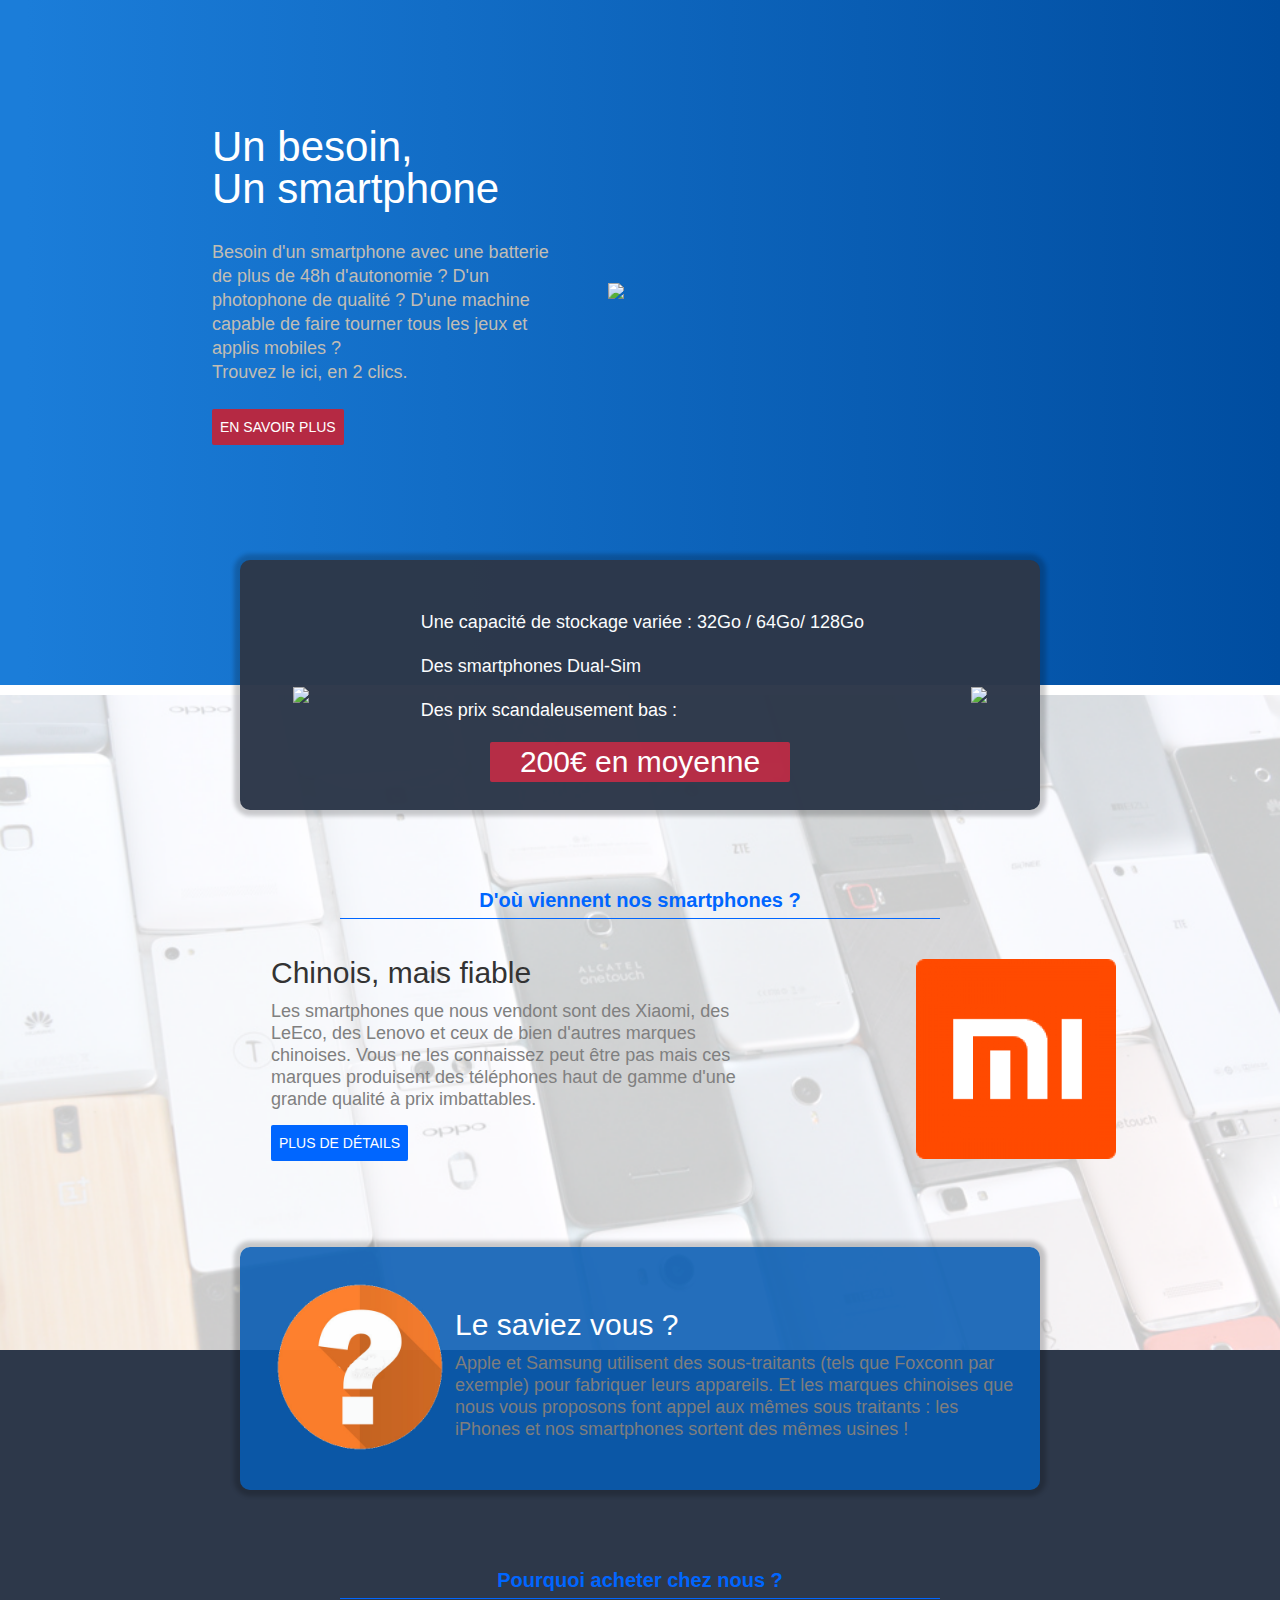
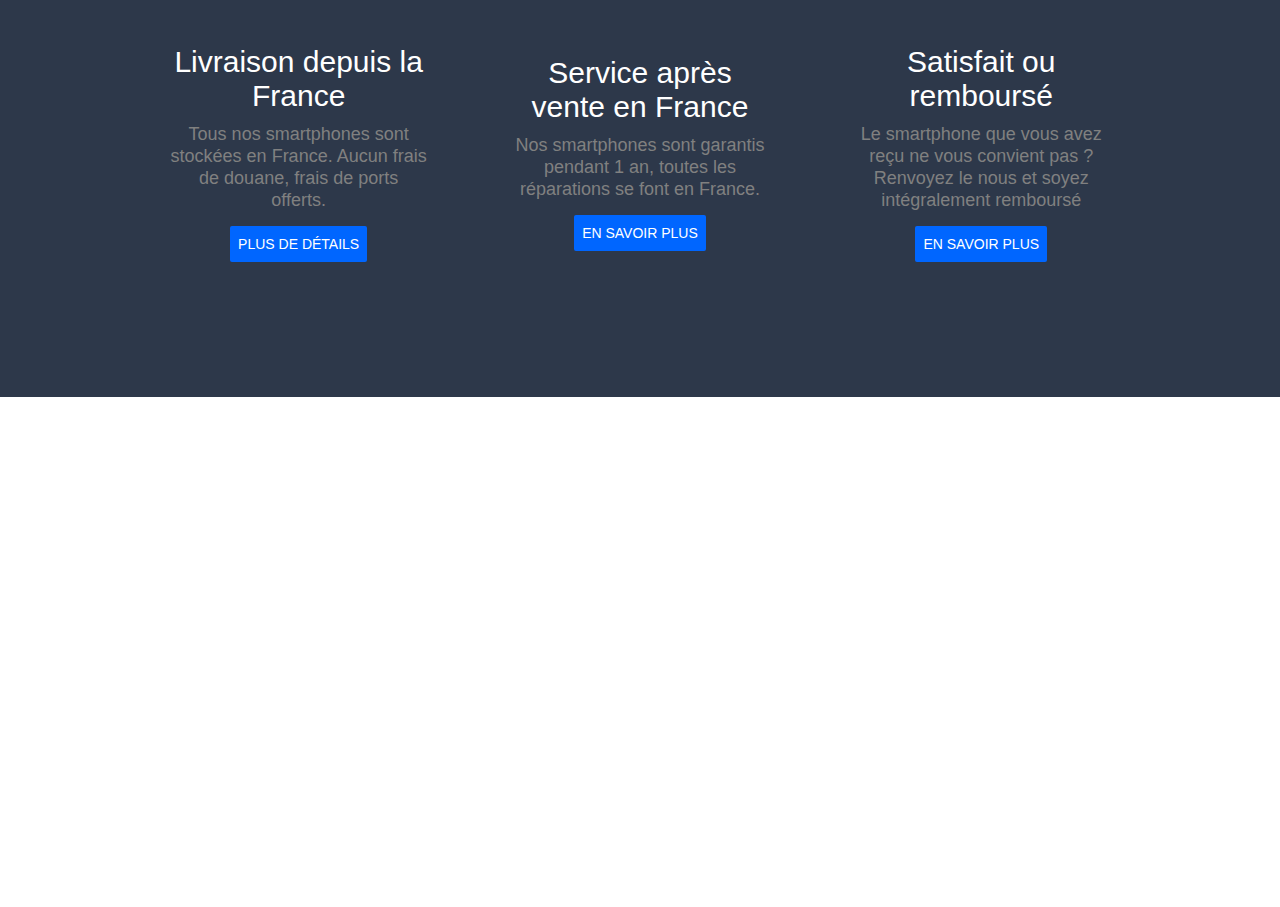
==== index.html @ fd8fb679 "Structure finale (version 4) - no Javascript" ====
<!DOCTYPE html>
    <html>
        <head>
            <meta charset="utf-8" />
            <meta http-equiv="Content-Type" content="text/html; charset=utf-8" />
            <meta name="viewport" content="width=device-width" />
            <link rel="stylesheet" href="https://maxcdn.bootstrapcdn.com/bootstrap/3.3.7/css/bootstrap.min.css">
            <link rel="stylesheet" href="style.css" />
            <script src="https://ajax.googleapis.com/ajax/libs/jquery/3.1.1/jquery.min.js"></script>
            <script src="https://maxcdn.bootstrapcdn.com/bootstrap/3.3.7/js/bootstrap.min.js"></script>
            <title> Test design </title>
        </head>
        <body>
            <!--
            <header>
                <nav class="navbar navbar-inverse top_menu">
                      <div class="container-fluid">
                        <div class="navbar-header">
                          <button type="button" class="navbar-toggle" data-toggle="collapse" data-target="#myNavbar">
                            <span class="icon-bar"></span>
                            <span class="icon-bar"></span>
                            <span class="icon-bar"></span>
                          </button>
                          <a class="navbar-brand" href="#">WebSiteName</a>
                        </div>
                        <div class="collapse navbar-collapse" id="myNavbar">
                          <ul class="nav navbar-nav">
                            <li class="active"><a href="#">Home</a></li>
                            <li><a href="#">Page 1</a></li>
                            <li><a href="#">Page 2</a></li>
                            <li><a href="#">Page 3</a></li>
                          </ul>
                          <ul class="nav navbar-nav navbar-right">
                            <li><a href="#"><span class="glyphicon glyphicon-user"></span> Sign Up</a></li>
                            <li><a href="#"><span class="glyphicon glyphicon-log-in"></span> Login</a></li>
                          </ul>
                        </div>
                      </div>
                </nav>
            </header>
            -->
            <section class="main_section top_section light_blue">
                <div class="wrapper top_wrapper">
                    <div class="inline_block text_block top_block">
                        <p class="big_title">
                            Un besoin,<br>
                            Un smartphone
                        </p>
                        <p class="description secundary_text">
                            Besoin d'un smartphone avec une batterie de plus de 48h d'autonomie ? D'un photophone de qualité ?
                            D'une machine capable de faire tourner tous les jeux et applis mobiles ? <br>
                            Trouvez le ici, en 2 clics.
                        </p>
                        <a class="button main_button" href="#stats"> En savoir plus </a>
                    </div>
                    <div class="inline_block top_block hexa_block">
                        <img src="hexa_flat.png" class="logo_banner" />
                    </div>
                </div>
            </section>
            <!--
            <section class="main_section">
                <div class="wrapper">
                    <div class="inline_block link_pic">
                        <img class="phone_pic" src="pictures/bluePhone.png" alt="Smartphone" />
                    </div>
                    <div class="inline_block centered_block">
                        <p class="big_title">
                            Un besoin,<br>
                            Un smartphone
                        </p>
                        <p class="description secundary_text">
                            Besoin d'un smartphone avec une batterie de plus de 48h d'autonomie ? D'un photophone de qualité ?
                            D'une machine capable de faire tourner tous les jeux et applis mobiles ? <br>
                            Trouvez le ici, en 2 clics.
                        </p>
                        <a class="button main_button" href="#stats"> En savoir plus </a>
                    </div>
                </div>
            </section>
            -->
            <section id="stats" class="main_section link_section dark_grey">
                <!--
                <div class="title_block">
                    <p class="section_title turquoise_title"> Notre gamme de smartphone en chiffres </p>
                </div> -->
                <div class="wrapper stats_wrapper">
                        <div class="inline_block">
                            <img class="stats_img" src="pictures/flat_phone.png" />

                        </div>
                        <div class="inline_block stats_content">
                            <p class="minor_stat"> Une capacité de stockage variée : 32Go / 64Go/ 128Go </p>
                            <p class="minor_stat"> Des smartphones Dual-Sim </p>
                            <p class="minor_stat"> Des prix scandaleusement bas : </p>
                            <span class="button main_button price"> 200€ en moyenne </span>
                        </div>
                        <div class="inline_block">
                            <img class="stats_img" src="test5.png" />
                        </div>
                </div>
            </section>
            <section id="speech" class="main_section smartphone_section .container">
                <div class="title_block">
                    <p class="section_title blue_title"> D'où viennent nos smartphones ? </p>
                </div>
                <div class="wrapper row">
                    <div id="pros1" class="col-lg-6  inline_block">
                        <span class="promote_title"> Chinois, mais fiable </span>
                        <p class="promote"> Les smartphones que nous vendont sont des Xiaomi, des LeEco, des Lenovo et ceux de bien d'autres marques chinoises.
                        Vous ne les connaissez peut être pas mais ces marques produisent des téléphones haut de gamme d'une grande qualité à prix imbattables. </p>
                        <a class="button main_button blue_button" href="#hexacore"> Plus de détails </a>
                    </div>
                    <div id="pros2" class="col-lg-3 top_block">
                        <img class="desc_img" src="pictures/logo_xiaomi.png" alt="Logo Xiaomi" />
                    </div>
                 </div>
            </section>
            <section class="main_section link_section fact_section">
                <div class="wrapper row highlight_fact">
                    <div id="pros2" class="col-lg-3 top_block ">
                        <img class="desc_img" src="pictures/fun_fact.png" alt="Logo Xiaomi" />
                    </div>
                    <div id="pros1" class="col-lg-9  inline_block">
                        <span class="promote_title"> Le saviez vous ? </span>
                        <p class="promote"> Apple et Samsung utilisent des sous-traitants (tels que Foxconn par exemple)
                        pour fabriquer leurs appareils. Et les marques chinoises que nous vous proposons font appel aux
                        mêmes sous traitants : les iPhones et nos smartphones sortent des mêmes usines ! </p>
                    </div>

                 </div>
            </section>
            <section id="speech" class="main_section dark_grey french_section">
                <div class="title_block">
                    <p class="section_title blue_title"> Pourquoi acheter chez nous ? </p>
                </div>
                <div class="wrapper promote_wrapper ">
                    <div id="pros1" class="inline_block centered_block promote_block">
                        <i class="main_icon">
                        </i>
                        <span class="promote_title"> Livraison depuis la France </span>
                        <p class="promote"> Tous nos smartphones sont stockées en France. Aucun frais de douane,
                             frais de ports offerts.</p>
                        <a class="button main_button blue_button" href="#hexacore"> Plus de détails </a>
                    </div>

                    <div id="pros2" class="inline_block centered_block promote_block">
                        <i class="main_icon">
                        </i>
                        <span class="promote_title"> Service après vente en France </span>
                        <p class="promote"> Nos smartphones sont garantis pendant 1 an, toutes les réparations se font en France.</p>
                        <a class="button main_button blue_button" href="#hexacore"> En savoir plus </a>
                    </div>
                    <div id="pros3" class="inline_block centered_block promote_block">
                        <i class="main_icon">
                        </i>
                        <span class="promote_title"> Satisfait ou remboursé </span>
                        <p class="promote"> Le smartphone que vous avez reçu ne vous convient pas ?
                            Renvoyez le nous et soyez intégralement remboursé
                        </p>
                        <a class="button main_button blue_button" href="#hexacore"> En savoir plus </a>
                    </div>

                </div>
        </body>
    </html>
---- style.css ----
/**
* Eric Meyer's Reset CSS v2.0 (http://meyerweb.com/eric/tools/css/reset/)
* http://cssreset.com
*/
html, body, div, span, applet, object, iframe,
h1, h2, h3, h4, h5, h6, p, blockquote, pre,
a, abbr, acronym, address, big, cite, code,
del, dfn, em, img, ins, kbd, q, s, samp,
small, strike, strong, sub, sup, tt, var,
b, u, i, center,
dl, dt, dd, ol, ul, li,
fieldset, form, label, legend,
table, caption, tbody, tfoot, thead, tr, th, td,
article, aside, canvas, details, embed,
figure, figcaption, footer, header, hgroup,
menu, nav, output, ruby, section, summary,
time, mark, audio, video {
    margin: 0;
    padding: 0;
    border: 0;
    font-size: 100%;
    font: inherit;
    vertical-align: baseline;
}
/* HTML5 display-role reset for older browsers */
article, aside, details, figcaption, figure,
footer, header, hgroup, menu, nav, section {
    display: block;
}
body {
    line-height: 1;
}
ol, ul {
    list-style: none;
}
blockquote, q {
    quotes: none;
}
blockquote:before, blockquote:after,
q:before, q:after {
    content: '';
    content: none;
}
table {
    border-collapse: collapse;
    border-spacing: 0;
}

/* End of reset */

html, body {
    width: 100%;
    font-family: Roboto, Arial, sans-serif;
    font-family: Whitney SSm A,Whitney SSm B,Helvetica,Arial;
}
header {
    background: black;
}
.main_section {
    max-width: 100vw;
}
.top_section {
    padding-bottom: 100px;
}
.wrapper {

    margin: 0px auto;
    padding: 20px 0px;
    display: flex;
}
.top_wrapper {
    height : 65vh;
    min-height: 550px;
}
.stats_wrapper {
    padding: 50px 0px;
}
.promote_wrapper {

}
.shadow_wrapper {
    background-color: rgba(0,0,0,0.4);
}
.smartphone_section {
    position: relative;
    top: -240px;
    padding-top: 175px;
    background-image: url("pictures/smartphone_background.png");
    background-repeat: no-repeat;
    background-size: 100% auto;
    padding-bottom: 150px;

}

.wide_wrap {
    max-width: 80vw;
}
.inline_block {
    display: inline-block;
    margin: auto;
}
.centered_block {
    text-align: center;
}
.promote_block {
    max-width: 30%;
    padding: 0px 25px;
}
.text_block {
    max-width: 450px;
}
.top_block {
    padding: 20px;
}
.title_block {
    text-align: center;
    font-weight: bold;
    font-size: 20px;
}
.section_title {
    display: block;
    margin: auto;
    max-width: 600px;
    padding: 20px;
    padding-bottom: 8px;
    border-bottom: 1px solid;
}

.blue_title {
    color: #0066ff;
}
.turquoise_title {
    color: #60af9a;
}

.secundary_text {
    color: #c1bdb4;
}

.light_blue {
    color: white;
    /* Permalink - use to edit and share this gradient: http://colorzilla.com/gradient-editor/#1b7dd9+2,004da0+100,1058aa+100,1058aa+100,1058aa+100,1058aa+100,1058aa+100 */
    background: #1b7dd9; /* Old browsers */
    background: -moz-linear-gradient(left,  #1b7dd9 2%, #004da0 100%, #1058aa 100%, #1058aa 100%, #1058aa 100%, #1058aa 100%, #1058aa 100%); /* FF3.6-15 */
    background: -webkit-linear-gradient(left,  #1b7dd9 2%,#004da0 100%,#1058aa 100%,#1058aa 100%,#1058aa 100%,#1058aa 100%,#1058aa 100%); /* Chrome10-25,Safari5.1-6 */
    background: linear-gradient(to right,  #1b7dd9 2%,#004da0 100%,#1058aa 100%,#1058aa 100%,#1058aa 100%,#1058aa 100%,#1058aa 100%); /* W3C, IE10+, FF16+, Chrome26+, Opera12+, Safari7+ */
    filter: progid:DXImageTransform.Microsoft.gradient( startColorstr='#1b7dd9', endColorstr='#1058aa',GradientType=1 ); /* IE6-9 */

}

.dark_blue {
    color: white;
    background: #1e3c72; /* fallback for old browsers */
    background: -webkit-linear-gradient(to left, #1e3c72 , #2a5298); /* Chrome 10-25, Safari 5.1-6 */
    background: linear-gradient(to left, #1e3c72 , #2a5298); /* W3C, IE 10+/ Edge, Firefox 16+, Chrome 26+, Opera 12+, Safari 7+ */
}
.dark_grey {
    color: white;
    background-color: #2d384a;
}
.dark {
    color: white;
    background-color: #0d2233;
}
.dark_orange {
    color: white;
    background: #df8253; /* Old browsers */
    background: -moz-linear-gradient(left,  #df8253 2%, #c54b05 100%, #cd601d 100%, #cd601d 100%, #cd601d 100%, #cd601d 100%, #cd601d 100%); /* FF3.6-15 */
    background: -webkit-linear-gradient(left,  #df8253 2%,#c54b05 100%,#cd601d 100%,#cd601d 100%,#cd601d 100%,#cd601d 100%,#cd601d 100%); /* Chrome10-25,Safari5.1-6 */
    background: linear-gradient(to right,  #df8253 2%,#c54b05 100%,#cd601d 100%,#cd601d 100%,#cd601d 100%,#cd601d 100%,#cd601d 100%); /* W3C, IE10+, FF16+, Chrome26+, Opera12+, Safari7+ */
    filter: progid:DXImageTransform.Microsoft.gradient( startColorstr='#df8253', endColorstr='#cd601d',GradientType=1 ); /* IE6-9 */
}
.dark_red {
    color: white;
    background: #a7213a; /* Old browsers */
    background: -moz-linear-gradient(left,  #a7213a 0%, #820220 44%, #640017 100%); /* FF3.6-15 */
    background: -webkit-linear-gradient(left,  #a7213a 0%,#820220 44%,#640017 100%); /* Chrome10-25,Safari5.1-6 */
    background: linear-gradient(to right,  #a7213a 0%,#820220 44%,#640017 100%); /* W3C, IE10+, FF16+, Chrome26+, Opera12+, Safari7+ */
    filter: progid:DXImageTransform.Microsoft.gradient( startColorstr='#a7213a', endColorstr='#640017',GradientType=1 ); /* IE6-9 */
}

.turquoise {
    color: white;
        /* Permalink - use to edit and share this gradient: http://colorzilla.com/gradient-editor/#90e4b9+0,38c8b0+22,006289+100 */
    background: #90e4b9; /* Old browsers */
    background: -moz-linear-gradient(left,  #90e4b9 0%, #38c8b0 22%, #006289 100%); /* FF3.6-15 */
    background: -webkit-linear-gradient(left,  #90e4b9 0%,#38c8b0 22%,#006289 100%); /* Chrome10-25,Safari5.1-6 */
    background: linear-gradient(to right,  #90e4b9 0%,#38c8b0 22%,#006289 100%); /* W3C, IE10+, FF16+, Chrome26+, Opera12+, Safari7+ */
    filter: progid:DXImageTransform.Microsoft.gradient( startColorstr='#90e4b9', endColorstr='#006289',GradientType=1 ); /* IE6-9 */

}
.frost_blue {
    color: white;
    background: #000428; /* fallback for old browsers */
    background: -webkit-linear-gradient(to left, #000428 , #004e92); /* Chrome 10-25, Safari 5.1-6 */
    background: linear-gradient(to left, #000428 , #004e92); /* W3C, IE 10+/ Edge, Firefox 16+, Chrome 26+, Opera 12+, Safari 7+ */

}
.blue_turquoise {
color:white;
background: #0076a4; /* Old browsers */
background: -moz-linear-gradient(left,  #0076a4 0%, #003856 100%); /* FF3.6-15 */
background: -webkit-linear-gradient(left,  #0076a4 0%,#003856 100%); /* Chrome10-25,Safari5.1-6 */
background: linear-gradient(to right,  #0076a4 0%,#003856 100%); /* W3C, IE10+, FF16+, Chrome26+, Opera12+, Safari7+ */
filter: progid:DXImageTransform.Microsoft.gradient( startColorstr='#0076a4', endColorstr='#003856',GradientType=1 ); /* IE6-9 */

}

.big_title {
    font-size: 42px;
    padding-bottom: 10px;
}

.description {
    padding-top: 20px;
    padding-bottom: 10px;
    font-size: 18px;
    line-height: 24px;
}

.promote_title {
    display: block;

    margin-top: 10px;
    margin-bottom: 10px;
    font-size: 30px;
    line-height: 34px;
}
.promote {
    display: block;
    color: grey;
    font-size: 18px;
    line-height: 22px;
}

.stats_content {
    vertical-align: top;

    font-size: 18px;
    line-height: 24px;
}
.stats_img {
    max-height: 175px;
    max-width: 25vw;

}
.desc_img {
    max-width: 200px;
}
.minor_stat {
    padding: 0px 0px 20px 0px;
}
.minor_stat::before {
    content: url("puce_hexagon.png");
}

.logo_banner {
    max-width: 100%;
    max-height: 400px;
    position: relative;
}

.main_icon::before, .icon_custom::before {
    content: url("pictures/ico_hexa.png");
}

.button {
    border: 0px none;
    border-radius: 2px;
    box-shadow: none;
    cursor: pointer;
    display: inline-block;
    outline: 0px none;
    overflow: hidden;
    text-align: center;
    text-decoration: none;
    text-overflow: ellipsis;
    vertical-align: middle;
    white-space: nowrap;
}

.main_button {
    margin-top: 15px;
    margin-bottom: 15px;
    min-width: 36px;
    text-transform: uppercase;
    transition: background-color 0.2s ease 0s, box-shadow 0.2s ease 0s;
    font: 500 14px/20px Roboto,sans-serif;
    padding: 8px;
    color: white;
    background-color: #b52943;
}

.stats_button {
    display: block;
    margin: 10px auto;
    min-width: 36px;
    transition: background-color 0.2s ease 0s, box-shadow 0.2s ease 0s;
    font: 500 14px/20px Roboto,sans-serif;
    padding: 8px;
    color:#d25455;
}

.blue_button {
    background-color: #0066ff;
}

.white_button {
    color: #295197;
    background-color: #fff;
}

.price {
    display: block;
    max-width: 300px;
    font-size: 30px;
    margin-left: 10px;
    margin-top: 0px;
    padding: 10px;
    text-transform: none;
    margin: auto;
}
.top_menu {
    margin:0px ;
}
.link_pic {
    margin-left: -150px;
    margin-top: -150px;
}
.phone_pic {
    max-height: 450px;
}
.highlight_fact {
    padding: 0px;
    margin-top: 25px;
    color: white;
    border: 0px none;
    border-radius: 10px;
    background-color: rgba(8, 92, 178, 0.9);
}
.link_section {
    position: relative;
    max-width: 800px !important;
    max-height: 250px;
    margin: auto;
    border-radius: 10px;
    opacity: 0.98;
    box-shadow: 0px 0px 4px 6px rgba(0,0,0,0.2);
    z-index: 9001;
}
.french_section {
    position: relative;
    top: -510px;
    padding-top: 200px;
    padding-bottom: 100px;
}
.fact_section {
    top: -370px;
}
#stats {
    top: -125px;

}

@media all and (max-device-width: 480px) {

    .wrapper {
        flex-direction: column-reverse;
        height:auto;
    }
    .stats_wrapper {
        flex-direction: column;
    }
    .top_wrapper {
        padding: 40px 20px;
        text-align: center;
    }
    .promote_block {
        max-width: 50vw;
        padding: 20px 0px 20px 0px;
    }
    .title_block {
        padding-bottom: 20px;
    }
    .section_title {
        max-width: 70vw;
    }
    .light_blue {
        background: #1b7dd9; /* Old browsers */
        background: -moz-linear-gradient(bottom,  #1b7dd9 2%, #004da0 100%, #1058aa 100%, #1058aa 100%, #1058aa 100%, #1058aa 100%, #1058aa 100%); /* FF3.6-15 */
        background: -webkit-linear-gradient(bottom,  #1b7dd9 2%,#004da0 100%,#1058aa 100%,#1058aa 100%,#1058aa 100%,#1058aa 100%,#1058aa 100%); /* Chrome10-25,Safari5.1-6 */
        background: linear-gradient(to top,  #1b7dd9 2%,#004da0 100%,#1058aa 100%,#1058aa 100%,#1058aa 100%,#1058aa 100%,#1058aa 100%); /* W3C, IE10+, FF16+, Chrome26+, Opera12+, Safari7+ */
        filter: progid:DXImageTransform.Microsoft.gradient( startColorstr='#1b7dd9', endColorstr='#1058aa',GradientType=1 ); /* IE6-9 */
    }
    .frost_blue {
        color: white;
        background: #000428; /* fallback for old browsers */
        background: -webkit-linear-gradient(to bottom, #000428 , #004e92); /* Chrome 10-25, Safari 5.1-6 */
        background: linear-gradient(to bottom, #000428 , #004e92); /* W3C, IE 10+/ Edge, Firefox 16+, Chrome 26+, Opera 12+, Safari 7+ */

    }
    .stats_img {
        max-width: 80vw;
    }
    .stats_content {
        padding: 10px;
    }
    .wrapper, .top_wrapper, .promote_block, .hexa_block {
        max-width: 100vw;
    }
    .top_block {
        padding: 10px;
    }
    .big_title {
        font-size: 34px;
    }
    .description {
        font-size: 16px;
        line-height: 20px;
    }
    .stats_content {
        font-size: 16px;
        line-height: 20px;
    }
    .price {
        min-width: 0px;
        margin: 10px;
        font-size: 20px;
    }

}

@media all and (max-width: 767px) {
    .wrapper {
        flex-direction: column-reverse;
        height:auto;
    }
    .stats_wrapper {
        flex-direction: column;
    }
    .top_wrapper {
        padding: 40px 20px;
        text-align: center;
    }
    .promote_block {
        max-width: 50vw;
        padding: 20px 0px 20px 0px;
    }
    .title_block {
        padding-bottom: 20px;
    }
    .section_title {
        max-width: 70vw;
    }
    .light_blue {
        background: #1b7dd9; /* Old browsers */
        background: -moz-linear-gradient(bottom,  #1b7dd9 2%, #004da0 100%, #1058aa 100%, #1058aa 100%, #1058aa 100%, #1058aa 100%, #1058aa 100%); /* FF3.6-15 */
        background: -webkit-linear-gradient(bottom,  #1b7dd9 2%,#004da0 100%,#1058aa 100%,#1058aa 100%,#1058aa 100%,#1058aa 100%,#1058aa 100%); /* Chrome10-25,Safari5.1-6 */
        background: linear-gradient(to top,  #1b7dd9 2%,#004da0 100%,#1058aa 100%,#1058aa 100%,#1058aa 100%,#1058aa 100%,#1058aa 100%); /* W3C, IE10+, FF16+, Chrome26+, Opera12+, Safari7+ */
        filter: progid:DXImageTransform.Microsoft.gradient( startColorstr='#1b7dd9', endColorstr='#1058aa',GradientType=1 ); /* IE6-9 */
    }
    .frost_blue {
        color: white;
        background: #000428; /* fallback for old browsers */
        background: -webkit-linear-gradient(to bottom, #000428 , #004e92); /* Chrome 10-25, Safari 5.1-6 */
        background: linear-gradient(to bottom, #000428 , #004e92); /* W3C, IE 10+/ Edge, Firefox 16+, Chrome 26+, Opera 12+, Safari 7+ */

    }
    .stats_img {
        max-width: 80vw;
    }
    .stats_content {
        padding: 10px;
    }
}

@media all and (max-width: 480px) {
    .wrapper, .top_wrapper, .promote_block, .hexa_block {
        max-width: 100vw;
    }
    .top_block {
        padding: 10px;
    }
    .big_title {
        font-size: 34px;
    }
    .description {
        font-size: 16px;
        line-height: 20px;
    }
    .stats_content {
        font-size: 16px;
        line-height: 20px;
    }
    .price {
        min-width: 0px;
        margin: 10px;
        font-size: 20px;
    }

}
@media all and (min-width: 768px) and (max-width: 959px) {
    .top_wrapper {
        height: 60vh;
        max-width: 90vw;
        min-height: 450px;
    }
    .big_title {
        font-size: 34px;
    }
    .description {
        font-size: 16px;
        line-height: 20px;
    }
    .stats_content {
        font-size: 16px;
        line-height: 20px;
    }
    .hexa_block {
        min-width: 400px;

    }
}

@media all and (min-width: 960px) {
    .wrapper {
        max-width: 100vw;
    }
    .top_wrapper {
        max-width: 80vw;
    }
    .hexa_block {
        min-width: 500px;
    }
    .text_block {
        min-width: 352px;

    }
}
@media all and (min-width: 1280px) {
    .wrapper {
        max-width: 80vw;
    }
    .top_wrapper {
        max-width: 70vw;
    }
}
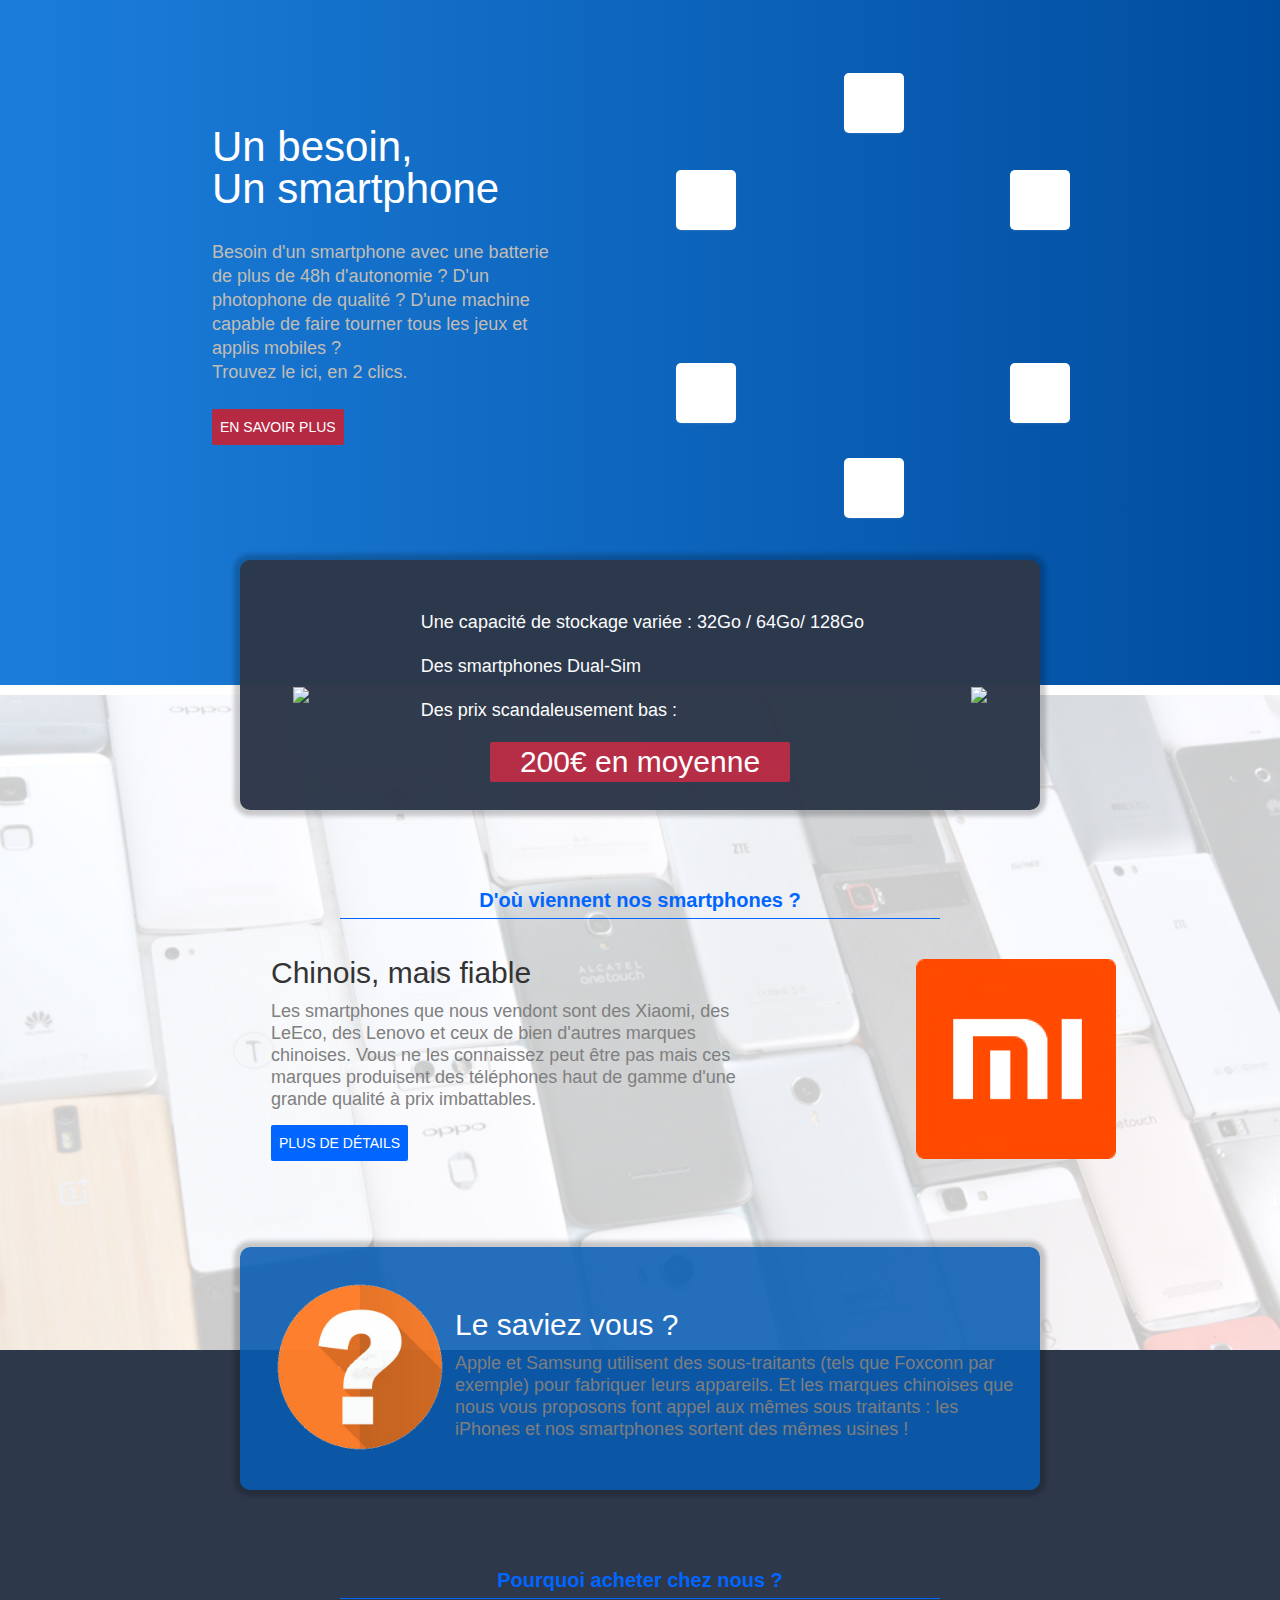
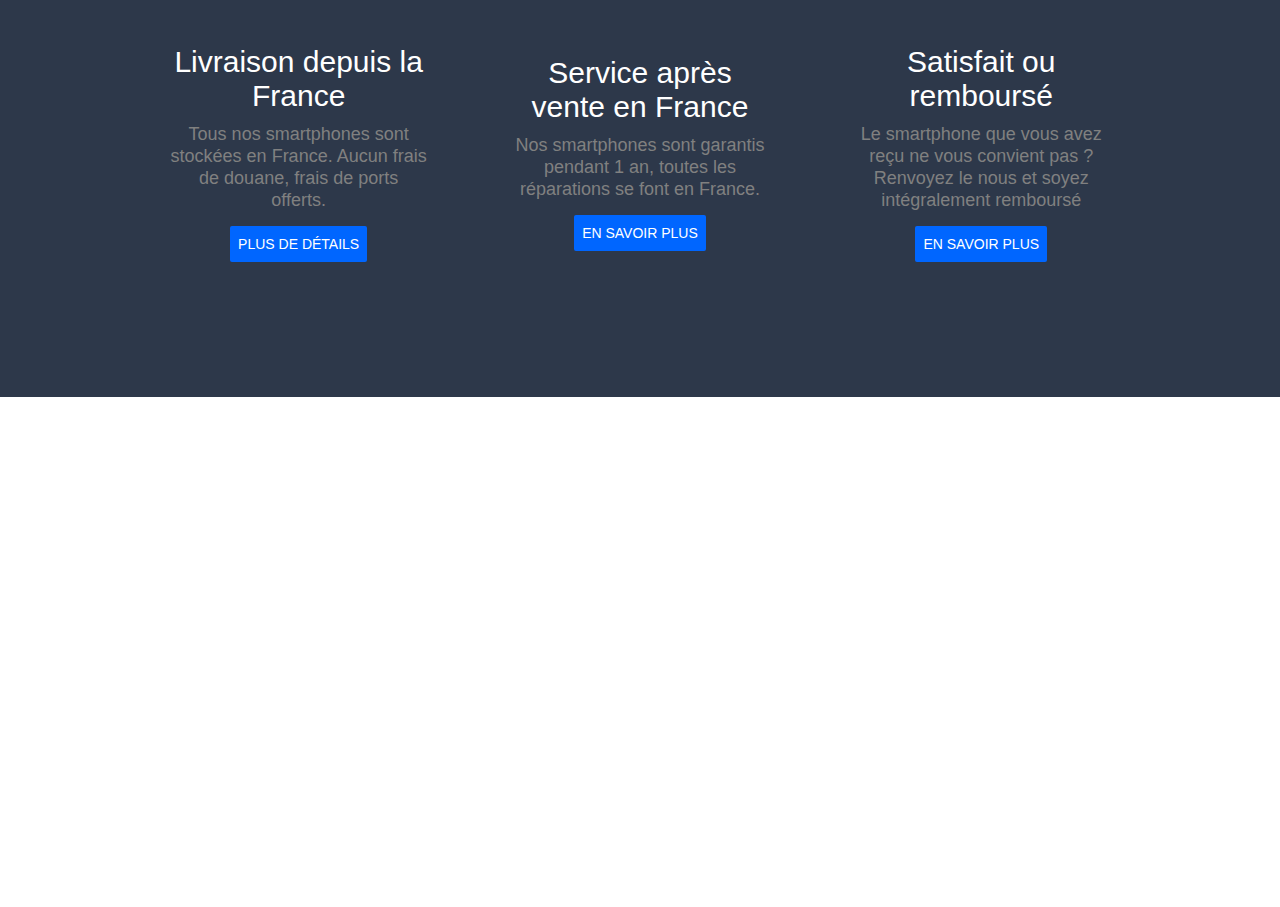
==== commit ccbf571a: "Animation css box ajoutée : effet grandissement et ombre" ====
--- a/index.html
+++ b/index.html
@@ -54,7 +54,21 @@
                         <a class="button main_button" href="#stats"> En savoir plus </a>
                     </div>
                     <div class="inline_block top_block hexa_block">
-                        <img src="hexa_flat.png" class="logo_banner" />
+                        <!--<img src="hexa_flat.png" class="logo_banner" />-->
+                        <div id="box_top" class="box">
+
+                        </div>
+                        <div id="box_bottom" class="box">
+
+                        </div>
+                        <div id="box_top_left" class="box">
+                        </div>
+                        <div id="box_top_right" class="box">
+                        </div>
+                        <div id="box_bottom_left" class="box">
+                        </div>
+                        <div id="box_bottom_right" class="box">
+                        </div>
                     </div>
                 </div>
             </section>
--- a/style.css
+++ b/style.css
@@ -102,6 +102,11 @@
 .centered_block {
     text-align: center;
 }
+.hexa_block {
+    width: 543px;
+    height: 494px;
+    position: relative;
+}
 .promote_block {
     max-width: 30%;
     padding: 0px 25px;
@@ -135,6 +140,68 @@
 
 .secundary_text {
     color: #c1bdb4;
+}
+#box_top {
+    top: 27px;
+    left: 256px;
+}
+#box_bottom {
+    top: 412px;
+    left: 256px;
+}
+#box_top_left {
+    top: 124px;
+    left: 88px;
+}
+#box_top_right {
+    top: 124px;
+    left: 422px;
+}
+
+#box_bottom_left {
+    top: 317px;
+    left: 88px;
+}
+#box_bottom_right {
+    top: 317px;
+    left: 422px;
+}
+.box {
+  position: absolute;
+  display: inline-block;
+  width: 60px;
+  height: 60px;
+  background-color: #fff;
+  border-radius: 5px;
+  box-shadow: 0 1px 2px rgba(255, 255, 255, 0.1);
+  border-radius: 5px;
+  -webkit-transition: all 0.6s cubic-bezier(0.165, 0.84, 0.44, 1);
+  transition: all 0.6s cubic-bezier(0.165, 0.84, 0.44, 1);
+}
+
+.box::after {
+  content: "";
+  border-radius: 5px;
+  position: absolute;
+  z-index: -1;
+  top: 0;
+  left: 0;
+  width: 100%;
+  height: 100%;
+  box-shadow: 0 5px 15px rgba(255, 255, 255, 0.3);
+  opacity: 0;
+  -webkit-transition: all 0.6s cubic-bezier(0.165, 0.84, 0.44, 1);
+  transition: all 0.6s cubic-bezier(0.165, 0.84, 0.44, 1);
+}
+
+.box:hover {
+  -webkit-transform: scale(1.5, 1.5);
+  transform: scale(1.5, 1.5);
+
+}
+
+.box:hover::after {
+    opacity: 1;
 }
 
 .light_blue {
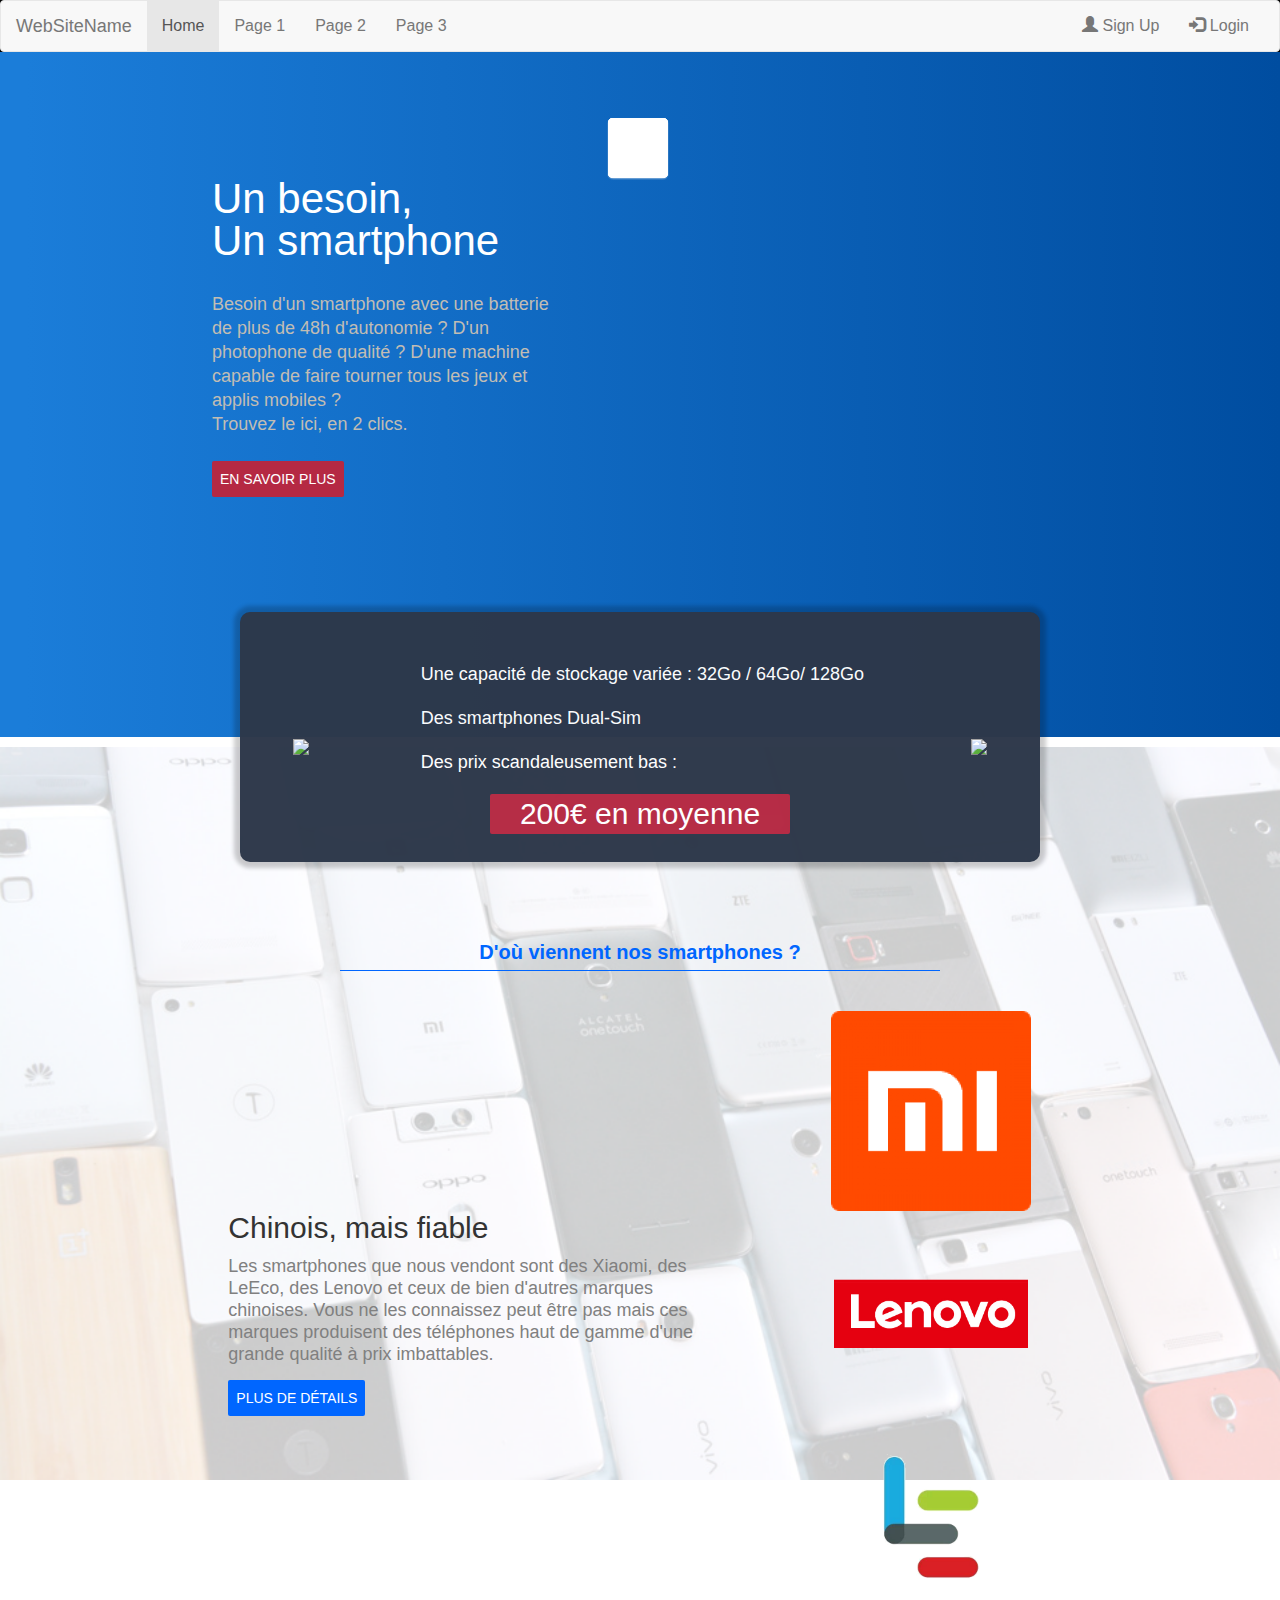
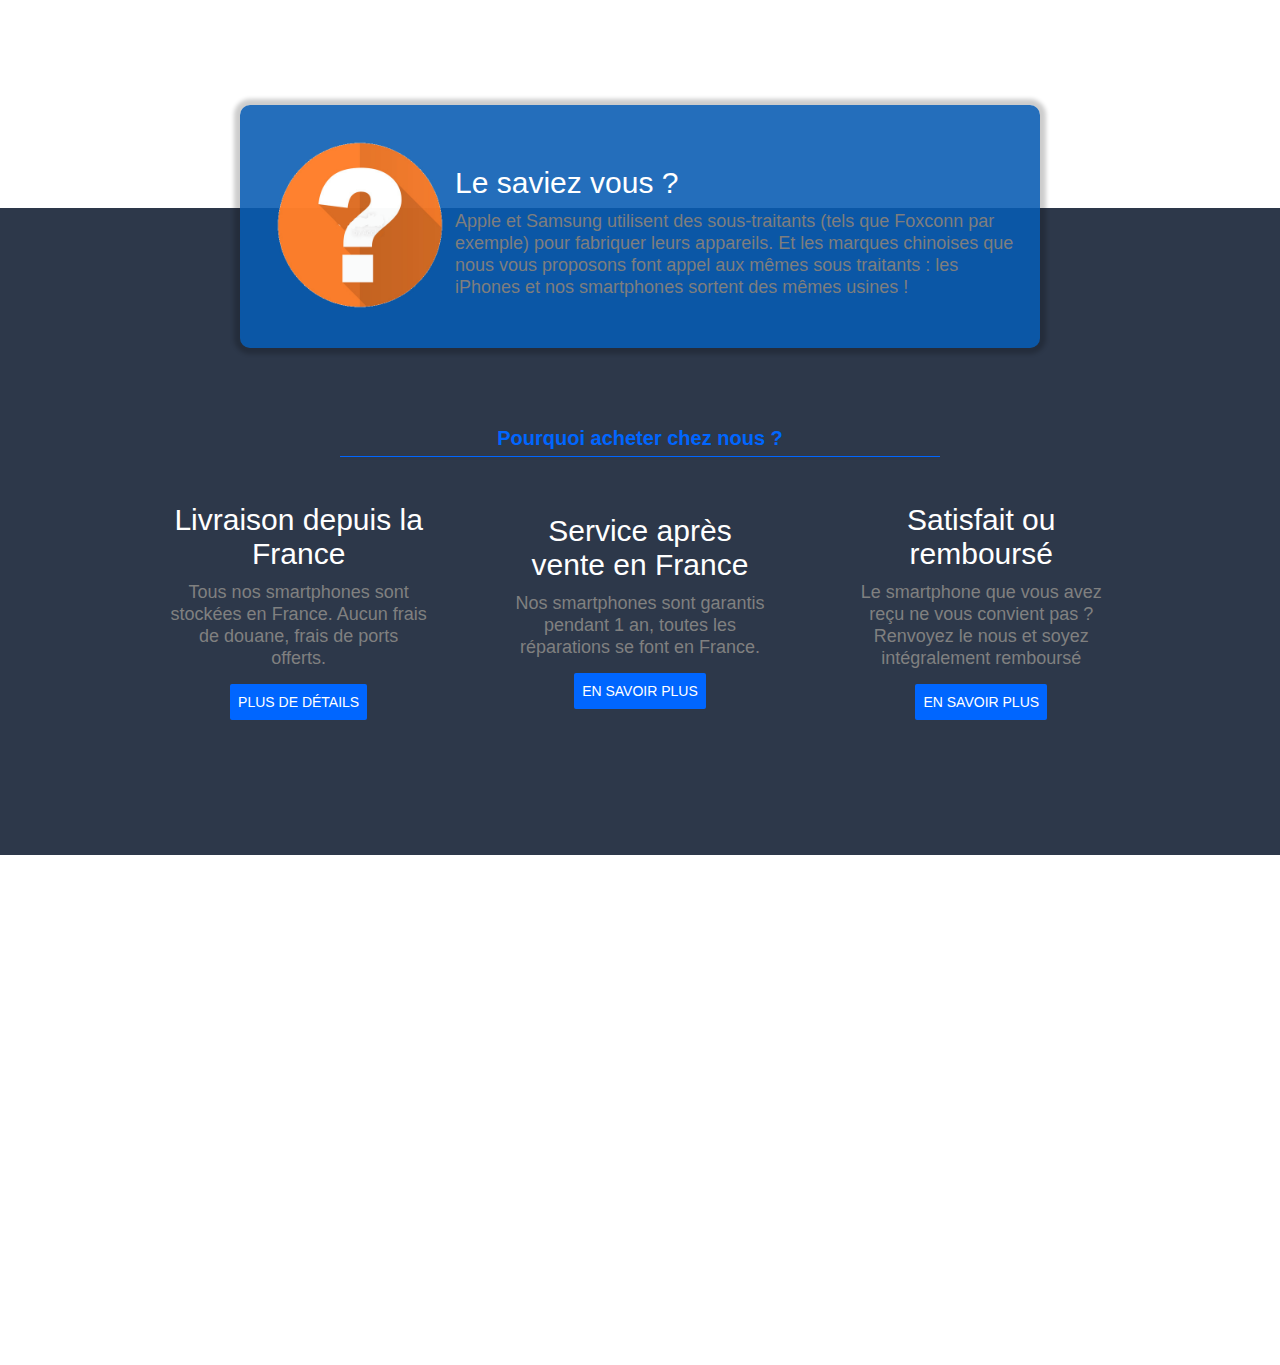
==== commit 9a9bae3a: "Ajout de hybridAuth (non configuré) et ajout des logo lenovo et leeco" ====
--- a/index.html
+++ b/index.html
@@ -5,15 +5,14 @@
             <meta http-equiv="Content-Type" content="text/html; charset=utf-8" />
             <meta name="viewport" content="width=device-width" />
             <link rel="stylesheet" href="https://maxcdn.bootstrapcdn.com/bootstrap/3.3.7/css/bootstrap.min.css">
+            <link rel="stylesheet" type="text/css" href="./slick/slick.css">
+            <link rel="stylesheet" type="text/css" href="./slick/slick-theme.css">
             <link rel="stylesheet" href="style.css" />
-            <script src="https://ajax.googleapis.com/ajax/libs/jquery/3.1.1/jquery.min.js"></script>
-            <script src="https://maxcdn.bootstrapcdn.com/bootstrap/3.3.7/js/bootstrap.min.js"></script>
             <title> Test design </title>
         </head>
         <body>
-            <!--
             <header>
-                <nav class="navbar navbar-inverse top_menu">
+                <nav class="navbar navbar-default top_menu">
                       <div class="container-fluid">
                         <div class="navbar-header">
                           <button type="button" class="navbar-toggle" data-toggle="collapse" data-target="#myNavbar">
@@ -38,7 +37,7 @@
                       </div>
                 </nav>
             </header>
-            -->
+
             <section class="main_section top_section light_blue">
                 <div class="wrapper top_wrapper">
                     <div class="inline_block text_block top_block">
@@ -55,19 +54,19 @@
                     </div>
                     <div class="inline_block top_block hexa_block">
                         <!--<img src="hexa_flat.png" class="logo_banner" />-->
-                        <div id="box_top" class="box">
-
-                        </div>
-                        <div id="box_bottom" class="box">
-
-                        </div>
-                        <div id="box_top_left" class="box">
-                        </div>
-                        <div id="box_top_right" class="box">
-                        </div>
-                        <div id="box_bottom_left" class="box">
-                        </div>
-                        <div id="box_bottom_right" class="box">
+                        <div id="box1" class="box box_top">
+
+                        </div>
+                        <div id="box2" class="box box_bottom">
+
+                        </div>
+                        <div id="box3" class="box box_top_left">
+                        </div>
+                        <div id="box4" class="box box_top_right">
+                        </div>
+                        <div id="box5" class="box box_bottom_left">
+                        </div>
+                        <div id="box6" class="box box_bottom_right">
                         </div>
                     </div>
                 </div>
@@ -125,9 +124,18 @@
                         Vous ne les connaissez peut être pas mais ces marques produisent des téléphones haut de gamme d'une grande qualité à prix imbattables. </p>
                         <a class="button main_button blue_button" href="#hexacore"> Plus de détails </a>
                     </div>
-                    <div id="pros2" class="col-lg-3 top_block">
-                        <img class="desc_img" src="pictures/logo_xiaomi.png" alt="Logo Xiaomi" />
-                    </div>
+                    <div id="pros2" class="col-lg-4 top_block slider slick-slider brand_slider">
+                      <div class="slick-slide ">
+                        <img class="desc_img brand brand-0" src="pictures/logo_xiaomi.png" alt="Logo Xiaomi" />
+                      </div>
+                      <div class="slick-slide ">
+                        <img class="desc_img brand brand-1 brand-mini" src="pictures/logo_lenovo.png" alt="Logo Lenovo" />
+                      </div>
+                      <div class="slick-slide ">
+                        <img class="desc_img brand brand-2 brand-mini" src="pictures/logo_leeco.png" alt="Logo Leeco" />
+                      </div>
+                    </div>
+
                  </div>
             </section>
             <section class="main_section link_section fact_section">
@@ -176,5 +184,53 @@
                     </div>
 
                 </div>
+                <script src="https://code.jquery.com/jquery-2.2.0.min.js" type="text/javascript"></script>
+                <script src="./slick/slick.js" type="text/javascript" charset="utf-8"></script>
+                <script src="https://maxcdn.bootstrapcdn.com/bootstrap/3.3.7/js/bootstrap.min.js"></script>
+                <script type="text/javascript">
+                    $(document).ready(function(){
+                        $('.slider').on('beforeChange', function(event, slick, currentSlide, nextSlide){
+                            //alert(".brand-"+currentSlide);
+                            $(".brand-"+currentSlide).attr("class", "brand brand-"+currentSlide+" brand-mini");
+                            $(".brand-"+nextSlide).attr("class", "brand-"+nextSlide+" brand");
+                          // left
+                        });
+
+                        $(".brand_slider").slick({
+                          dots: false,
+                          infinite: true,
+                          centerMode: true,
+                          slidesToShow: 1,
+                          slidesToScroll: 1,
+                          variableWidth: true,
+                          autoplay: true,
+                          autoplaySpeed: 1500,
+                          vertical: false
+                        });
+                        randomBox();
+                    });
+
+                    function randomBox(currentBox=null) {
+                        var boxNum = "#box"+getRandomInt(1, 7);
+                        var box_class = $(boxNum).attr("class");
+                        $(boxNum).attr("class", box_class+" box_highlight");
+                        if (currentBox != null)
+                            $(currentBox).attr("class", "box");
+                        var currentBox = boxNum;
+                        console.log(currentBox);
+                        window.setTimeout(function() {
+                            $(currentBox).attr("class", "box");
+                        }, 1500);
+                        window.setTimeout(function() {
+                            randomBox(currentBox);
+                        }, 3000);
+                    }
+
+                    function getRandomInt(min, max) {
+                      min = Math.ceil(min);
+                      max = Math.floor(max);
+                      return Math.floor(Math.random() * (max - min)) + min;
+                    }
+                </script>
         </body>
     </html>
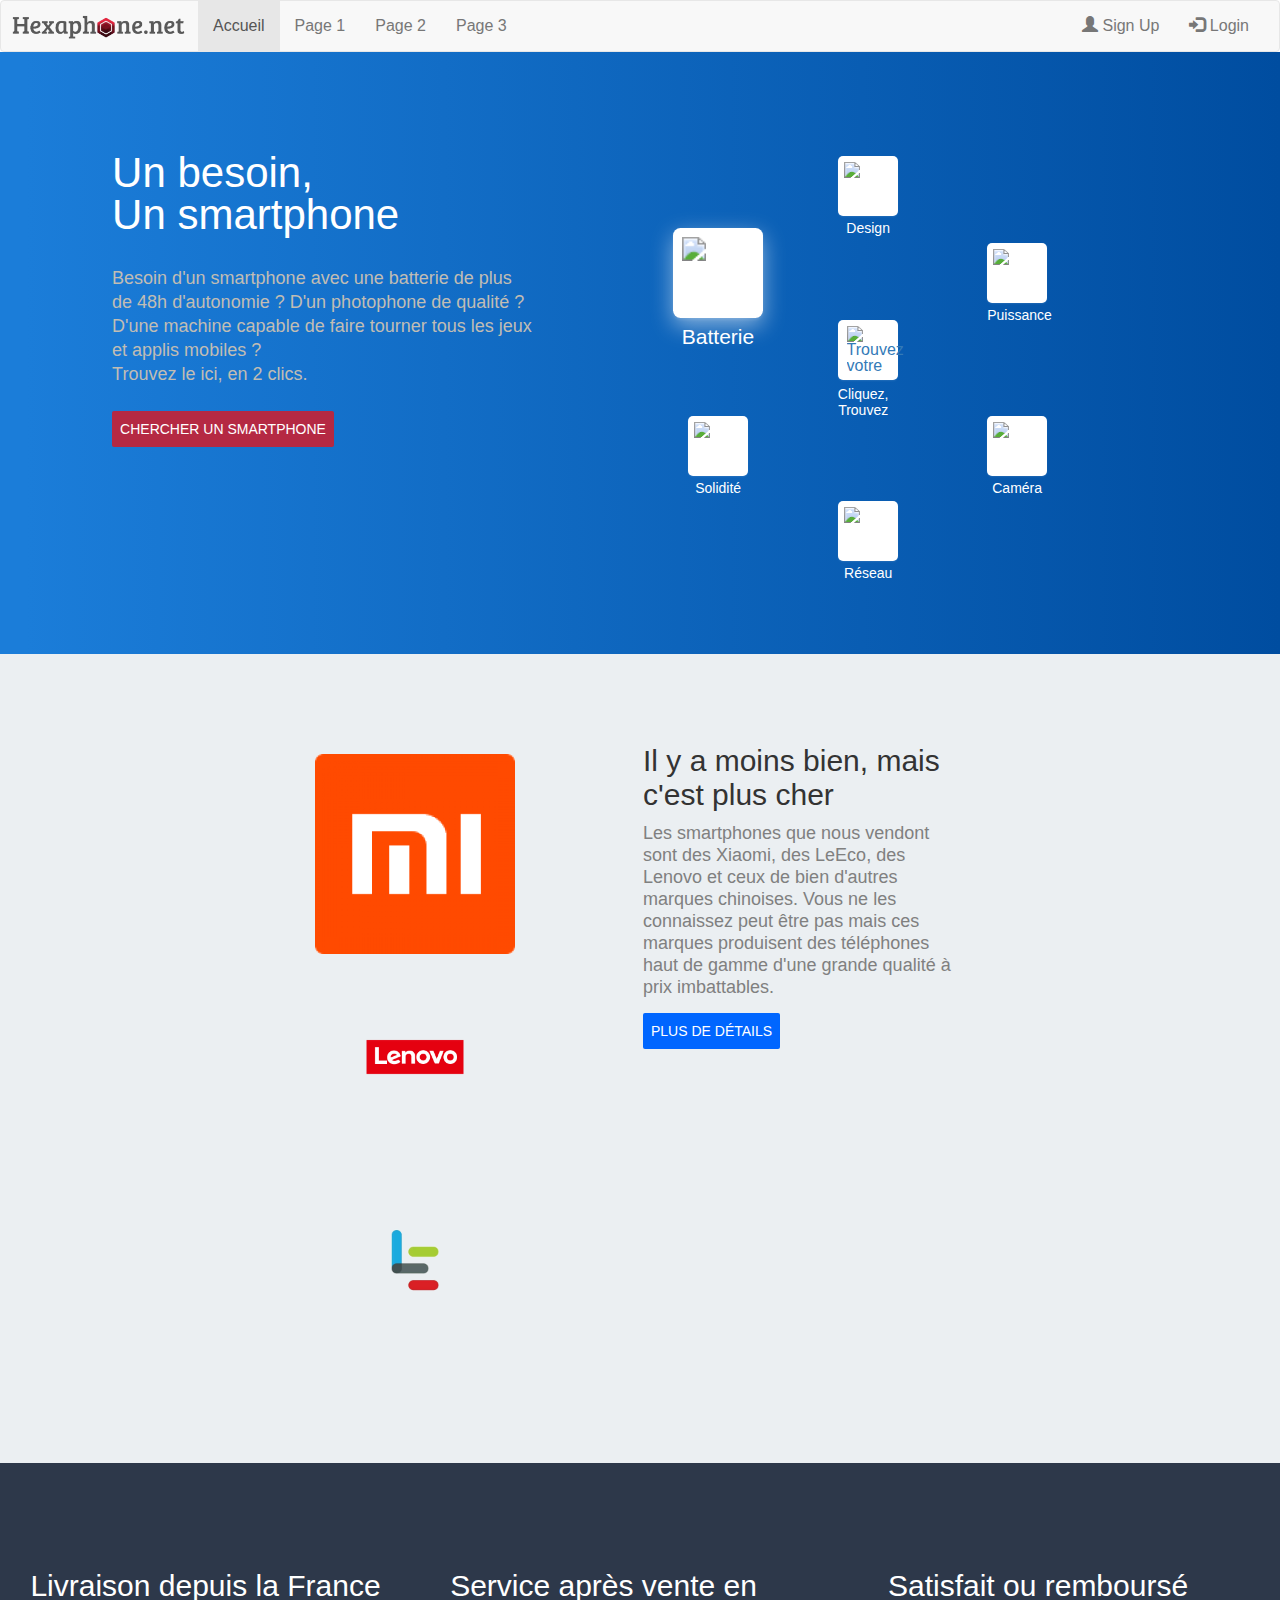
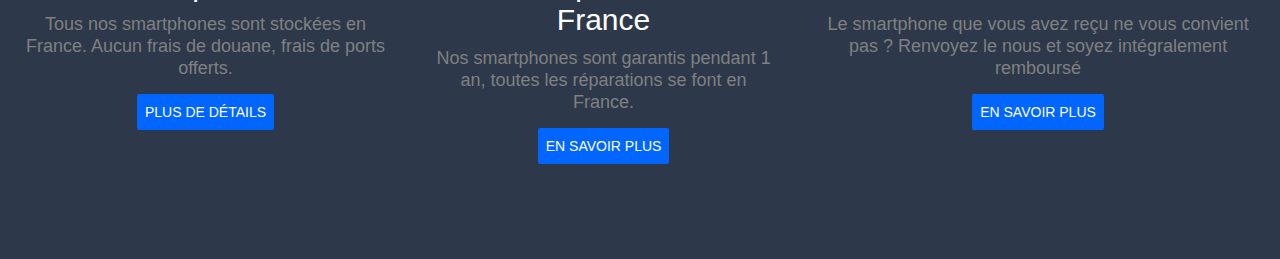
==== commit 17c54d69: "Step 2 first note ajust" ====
--- a/index.html
+++ b/index.html
@@ -4,11 +4,17 @@
             <meta charset="utf-8" />
             <meta http-equiv="Content-Type" content="text/html; charset=utf-8" />
             <meta name="viewport" content="width=device-width" />
+            <link rel="stylesheet" href="http://code.jquery.com/ui/1.12.1/themes/base/jquery-ui.css">
+            <link rel="stylesheet" href="https://cdnjs.cloudflare.com/ajax/libs/fancybox/3.0.47/jquery.fancybox.min.css" />
             <link rel="stylesheet" href="https://maxcdn.bootstrapcdn.com/bootstrap/3.3.7/css/bootstrap.min.css">
             <link rel="stylesheet" type="text/css" href="./slick/slick.css">
             <link rel="stylesheet" type="text/css" href="./slick/slick-theme.css">
             <link rel="stylesheet" href="style.css" />
-            <title> Test design </title>
+            <link rel="stylesheet" href="hexastyle.css" />
+            <link rel="stylesheet" href="phoneListstyle.css" />
+            <link rel="stylesheet" href="hexacharts.css" />
+
+            <title> Choisis un smartphone </title>
         </head>
         <body>
             <header>
@@ -20,11 +26,13 @@
                             <span class="icon-bar"></span>
                             <span class="icon-bar"></span>
                           </button>
-                          <a class="navbar-brand" href="#">WebSiteName</a>
+                          <a class="navbar-brand navbar_logo" href="/hexaphoneProject/index.html">
+                            <img src="pictures/HPlogo.png" class="main_logo" />
+                        </a>
                         </div>
                         <div class="collapse navbar-collapse" id="myNavbar">
                           <ul class="nav navbar-nav">
-                            <li class="active"><a href="#">Home</a></li>
+                            <li class="active"><a href="#">Accueil</a></li>
                             <li><a href="#">Page 1</a></li>
                             <li><a href="#">Page 2</a></li>
                             <li><a href="#">Page 3</a></li>
@@ -38,9 +46,9 @@
                 </nav>
             </header>
 
-            <section class="main_section top_section light_blue">
-                <div class="wrapper top_wrapper">
-                    <div class="inline_block text_block top_block">
+            <section class="main_section height_section light_blue">
+                <div class="wrapper wrapper_reverse row">
+                    <div class=" text_block  col-xs-12 col-sm-6 col-md-6 col-lg-5">
                         <p class="big_title">
                             Un besoin,<br>
                             Un smartphone
@@ -50,23 +58,49 @@
                             D'une machine capable de faire tourner tous les jeux et applis mobiles ? <br>
                             Trouvez le ici, en 2 clics.
                         </p>
-                        <a class="button main_button" href="#stats"> En savoir plus </a>
-                    </div>
-                    <div class="inline_block top_block hexa_block">
-                        <!--<img src="hexa_flat.png" class="logo_banner" />-->
-                        <div id="box1" class="box box_top">
-
-                        </div>
-                        <div id="box2" class="box box_bottom">
-
-                        </div>
-                        <div id="box3" class="box box_top_left">
-                        </div>
-                        <div id="box4" class="box box_top_right">
-                        </div>
-                        <div id="box5" class="box box_bottom_left">
-                        </div>
-                        <div id="box6" class="box box_bottom_right">
+                        <a class="button_perso main_button" href="phonefinder.html"> Chercher un smartphone </a>
+                    </div>
+                    <div class="alone_block top_hexa col-xs-12 col-sm-6 col-md-6 col-lg-7">
+                        <div id="hexazone" class="hexa_block">
+                            <!--<img src="hexa_flat.png" class="logo_banner" />-->
+                            <div id="box1" class="box box-top">
+                                <img id="box1-img" alt="Qualité de l'écran"  src="pictures/logo_ecran.png" />
+                                <img id="box1-img-selected"alt="Qualité de l'écran choisi"  src="pictures/logo_ecran_picked.png" />
+                                <span class="critere"> Design </span>
+                            </div>
+                            <div id="box2" class="box box-top-right">
+                                <img id="box2-img" alt="Puissance du smartphone"  src="pictures/logo_performances.png" />
+                                <img id="box2-img-selected"alt="Qualité de l'écran choisi"  src="pictures/logo_performances_picked.png" />
+                                <span class="critere"> Puissance </span>
+                            </div>
+                            <div id="box3" class="box box-bottom-right">
+                                <img id="box3-img" alt="Qualité de la caméra"  src="pictures/logo_camera.png" />
+                                <img id="box3-img-selected"alt="Qualité de l'écran choisi"  src="pictures/logo_camera_picked.png" />
+                                <span class="critere"> Caméra </span>
+                            </div>
+                            <div id="box4" class="box box-bottom">
+                                <img id="box4-img" alt="Connectivité du smartphone"  src="pictures/logo_connectivite.png" />
+                                <img id="box4-img-selected"alt="Qualité de l'écran choisi"  src="pictures/logo_connectivite_picked.png" />
+                                <span class="critere"> Réseau </span>
+                            </div>
+                            <div id="box5" class="box box-bottom-left">
+                                <img id="box5-img" alt="Résistance du smartphone"  src="pictures/logo_solidite.png" />
+                                <img id="box5-img-selected"alt="Qualité de l'écran choisi"  src="pictures/logo_solidite_picked.png" />
+                                <span class="critere"> Solidité </span>
+                            </div>
+                            <div id="box6" class="box box-top-left">
+                                <img id="box6-img" alt="Autonomie du smartphone"  src="pictures/logo_batterie.png" />
+                                <img id="box6-img-selected"alt="Qualité de l'écran choisi"  src="pictures/logo_batterie_picked.png" />
+                                <span class="critere"> Batterie </span>
+                            </div>
+
+                            <div class="box-center phoneFinder">
+                                <a data-fancybox data-src="#hidden-content" class="" style="display:flex" href="javascript:;">
+                                	<img alt="Trouvez votre smartphone idéal"  src="pictures/search_icon.png" />
+                                </a>
+
+                                <span class="liste_selection"> Cliquez, Trouvez </span>
+                            </div>
                         </div>
                     </div>
                 </div>
@@ -87,16 +121,18 @@
                             D'une machine capable de faire tourner tous les jeux et applis mobiles ? <br>
                             Trouvez le ici, en 2 clics.
                         </p>
-                        <a class="button main_button" href="#stats"> En savoir plus </a>
+                        <a class="button_perso main_button" href="#stats"> En savoir plus </a>
                     </div>
                 </div>
             </section>
             -->
+
+            <!--
             <section id="stats" class="main_section link_section dark_grey">
-                <!--
+
                 <div class="title_block">
                     <p class="section_title turquoise_title"> Notre gamme de smartphone en chiffres </p>
-                </div> -->
+                </div>
                 <div class="wrapper stats_wrapper">
                         <div class="inline_block">
                             <img class="stats_img" src="pictures/flat_phone.png" />
@@ -106,44 +142,51 @@
                             <p class="minor_stat"> Une capacité de stockage variée : 32Go / 64Go/ 128Go </p>
                             <p class="minor_stat"> Des smartphones Dual-Sim </p>
                             <p class="minor_stat"> Des prix scandaleusement bas : </p>
-                            <span class="button main_button price"> 200€ en moyenne </span>
+                            <span class="button_perso main_button price"> 200€ en moyenne </span>
                         </div>
                         <div class="inline_block">
                             <img class="stats_img" src="test5.png" />
                         </div>
                 </div>
             </section>
-            <section id="speech" class="main_section smartphone_section .container">
+            -->
+            <section class="main_section height_section .container" style="background-color:#ebeff2">
+                <!--
                 <div class="title_block">
                     <p class="section_title blue_title"> D'où viennent nos smartphones ? </p>
                 </div>
+                -->
                 <div class="wrapper row">
-                    <div id="pros1" class="col-lg-6  inline_block">
-                        <span class="promote_title"> Chinois, mais fiable </span>
+
+                    <div class=" col-lg-6 col-sm-6 col-md-6 col-xs-12">
+                        <div class=" slider slick-slider brand_slider">
+                            <div class="slick-slide ">
+                            <img class="desc_img brand brand-0" src="pictures/logo_xiaomi.png" alt="Logo Xiaomi" />
+                            </div>
+                            <div class="slick-slide ">
+                            <img class="desc_img brand brand-1 brand-mini" src="pictures/logo_lenovo.png" alt="Logo Lenovo" />
+                            </div>
+                            <div class="slick-slide ">
+                            <img class="desc_img brand brand-2 brand-mini" src="pictures/logo_leeco.png" alt="Logo Leeco" />
+                            </div>
+                        </div>
+                    </div>
+                    <div class="text_block nomargin col-sm-6 col-md-5 col-lg-4 col-xs-12">
+                        <span class="promote_title"> Il y a moins bien, mais c'est plus cher </span>
                         <p class="promote"> Les smartphones que nous vendont sont des Xiaomi, des LeEco, des Lenovo et ceux de bien d'autres marques chinoises.
                         Vous ne les connaissez peut être pas mais ces marques produisent des téléphones haut de gamme d'une grande qualité à prix imbattables. </p>
-                        <a class="button main_button blue_button" href="#hexacore"> Plus de détails </a>
-                    </div>
-                    <div id="pros2" class="col-lg-4 top_block slider slick-slider brand_slider">
-                      <div class="slick-slide ">
-                        <img class="desc_img brand brand-0" src="pictures/logo_xiaomi.png" alt="Logo Xiaomi" />
-                      </div>
-                      <div class="slick-slide ">
-                        <img class="desc_img brand brand-1 brand-mini" src="pictures/logo_lenovo.png" alt="Logo Lenovo" />
-                      </div>
-                      <div class="slick-slide ">
-                        <img class="desc_img brand brand-2 brand-mini" src="pictures/logo_leeco.png" alt="Logo Leeco" />
-                      </div>
-                    </div>
-
+                        <a class="button_perso main_button blue_button" href="#hexacore"> Plus de détails </a>
+                    </div>
                  </div>
             </section>
+
+            <!--
             <section class="main_section link_section fact_section">
                 <div class="wrapper row highlight_fact">
-                    <div id="pros2" class="col-lg-3 top_block ">
+                    <div id="pros2" class="col-5 col-lg-3 top_block ">
                         <img class="desc_img" src="pictures/fun_fact.png" alt="Logo Xiaomi" />
                     </div>
-                    <div id="pros1" class="col-lg-9  inline_block">
+                    <div id="pros1" class="col-4 col-lg-9  inline_block">
                         <span class="promote_title"> Le saviez vous ? </span>
                         <p class="promote"> Apple et Samsung utilisent des sous-traitants (tels que Foxconn par exemple)
                         pour fabriquer leurs appareils. Et les marques chinoises que nous vous proposons font appel aux
@@ -152,10 +195,13 @@
 
                  </div>
             </section>
-            <section id="speech" class="main_section dark_grey french_section">
+            -->
+            <section id="speech" class=" height_section dark_grey">
+                <!--
                 <div class="title_block">
                     <p class="section_title blue_title"> Pourquoi acheter chez nous ? </p>
                 </div>
+                -->
                 <div class="wrapper promote_wrapper ">
                     <div id="pros1" class="inline_block centered_block promote_block">
                         <i class="main_icon">
@@ -163,7 +209,7 @@
                         <span class="promote_title"> Livraison depuis la France </span>
                         <p class="promote"> Tous nos smartphones sont stockées en France. Aucun frais de douane,
                              frais de ports offerts.</p>
-                        <a class="button main_button blue_button" href="#hexacore"> Plus de détails </a>
+                        <a class="button_perso main_button blue_button" href="#hexacore"> Plus de détails </a>
                     </div>
 
                     <div id="pros2" class="inline_block centered_block promote_block">
@@ -171,7 +217,7 @@
                         </i>
                         <span class="promote_title"> Service après vente en France </span>
                         <p class="promote"> Nos smartphones sont garantis pendant 1 an, toutes les réparations se font en France.</p>
-                        <a class="button main_button blue_button" href="#hexacore"> En savoir plus </a>
+                        <a class="button_perso main_button blue_button" href="#hexacore"> En savoir plus </a>
                     </div>
                     <div id="pros3" class="inline_block centered_block promote_block">
                         <i class="main_icon">
@@ -180,57 +226,136 @@
                         <p class="promote"> Le smartphone que vous avez reçu ne vous convient pas ?
                             Renvoyez le nous et soyez intégralement remboursé
                         </p>
-                        <a class="button main_button blue_button" href="#hexacore"> En savoir plus </a>
-                    </div>
-
-                </div>
-                <script src="https://code.jquery.com/jquery-2.2.0.min.js" type="text/javascript"></script>
-                <script src="./slick/slick.js" type="text/javascript" charset="utf-8"></script>
-                <script src="https://maxcdn.bootstrapcdn.com/bootstrap/3.3.7/js/bootstrap.min.js"></script>
-                <script type="text/javascript">
-                    $(document).ready(function(){
-                        $('.slider').on('beforeChange', function(event, slick, currentSlide, nextSlide){
-                            //alert(".brand-"+currentSlide);
-                            $(".brand-"+currentSlide).attr("class", "brand brand-"+currentSlide+" brand-mini");
-                            $(".brand-"+nextSlide).attr("class", "brand-"+nextSlide+" brand");
-                          // left
-                        });
-
-                        $(".brand_slider").slick({
-                          dots: false,
-                          infinite: true,
-                          centerMode: true,
-                          slidesToShow: 1,
-                          slidesToScroll: 1,
-                          variableWidth: true,
-                          autoplay: true,
-                          autoplaySpeed: 1500,
-                          vertical: false
-                        });
-                        randomBox();
+                        <a class="button_perso main_button blue_button" href="#hexacore"> En savoir plus </a>
+                    </div>
+
+                </div>
+            </section>
+            <div style="display:none">
+                <div id="hidden-content">
+                    <div class="content_wrapper">
+                        <div class="phone_stat">
+                            <div class="phone_title">
+                                <h2 id="modele_phone1"> Xiaomi Redmi Note 4</h2>
+                            </div>
+                            <div class="row flex-row">
+                                <div class="img_block phoneList_col col-sm-3 col-md-3 col-lg-2 col-xs-4">
+                                    <img id="image_phone1" class="stats_img" src="pictures/flat_phone.png" />
+                                </div>
+                                <div class="phoneList_col col-sm-4 col-md-4 col-lg-4 col-xs-8">
+                                    <div class="stats_content autoblock">
+                                        <p id="taille_phone1" class=""> - 5,5 pouces </p>
+                                        <p id="stockage_phone1" class=""> - 32Go / 64Go/ 128Go </p>
+                                        <p id="sdcard_phone1" class=""> - Dual-Sim / Carte SD </p>
+                                        <span id="prix_phone1" class="button_perso main_button price"> 199€ </span>
+                                    </div>
+                                </div>
+                                <div class=" phoneList_col col-sm-5 col-md-5 col-lg-5 hidden-xs">
+                                    <div id="container1" class="hexachart"> </div>
+                                </div>
+                            </div>
+                        </div>
+                        <div class="phone_stat">
+                            <div class="phone_title">
+                                <h2 id="modele_phone2"> Xiaomi Redmi Note 4</h2>
+                            </div>
+                            <div class="row flex-row">
+                                <div class="img_block phoneList_col col-sm-3 col-md-3 col-lg-2 col-xs-4">
+                                    <img id="image_phone2" class="stats_img" src="pictures/flat_phone.png" />
+                                </div>
+                                <div class="phoneList_col col-sm-4 col-md-4 col-lg-4 col-xs-8">
+                                    <div class="stats_content autoblock">
+                                        <p id="taille_phone2" class=""> - 5,5 pouces </p>
+                                        <p id="stockage_phone2" class=""> - 32Go / 64Go/ 128Go </p>
+                                        <p id="sdcard_phone2" class=""> - Dual-Sim / Carte SD </p>
+                                        <span id="prix_phone2" class="button_perso main_button price"> 199€ </span>
+                                    </div>
+                                </div>
+                                <div class=" phoneList_col col-sm-5 col-md-5 col-lg-5 hidden-xs">
+                                    <div id="container2" class="hexachart"> </div>
+                                </div>
+                            </div>
+                        </div>
+                        <div class="phone_stat">
+                            <div class="phone_title">
+                                <h2 id="modele_phone3"> Xiaomi Redmi Note 4</h2>
+                            </div>
+                            <div class="row flex-row">
+                                <div class="img_block phoneList_col col-sm-3 col-md-3 col-lg-2 col-xs-4">
+                                    <img id="image_phone3" class="stats_img" src="pictures/flat_phone.png" />
+                                </div>
+                                <div class="phoneList_col col-sm-4 col-md-4 col-lg-4 col-xs-8">
+                                    <div class="stats_content autoblock">
+                                        <p id="taille_phone3" class=""> - 5,5 pouces </p>
+                                        <p id="stockage_phone3" class=""> - 32Go / 64Go/ 128Go </p>
+                                        <p id="sdcard_phone3" class=""> - Dual-Sim / Carte SD </p>
+                                        <span id="prix_phone3" class="button_perso main_button price"> 199€ </span>
+                                    </div>
+                                </div>
+                                <div class=" phoneList_col col-sm-5 col-md-5 col-lg-5 hidden-xs">
+                                    <div id="container3" class="hexachart"> </div>
+                                </div>
+                            </div>
+                        </div>
+                    </div>
+                </div>
+            </div>
+
+            <script src="https://code.jquery.com/jquery-2.2.0.min.js" type="text/javascript"></script>
+            <script src="https://cdnjs.cloudflare.com/ajax/libs/fancybox/3.0.47/jquery.fancybox.min.js"></script>
+            <script src="./slick/slick.js" type="text/javascript" charset="utf-8"></script>
+            <script src="https://maxcdn.bootstrapcdn.com/bootstrap/3.3.7/js/bootstrap.min.js"></script>
+            <script src="https://code.highcharts.com/highcharts.js"></script>
+            <script src="https://code.highcharts.com/highcharts-more.js"></script>
+            <script src="https://code.highcharts.com/modules/exporting.js"></script>
+            <script src="hexacharts.js"> </script>
+            <script src="hexascript.js"> </script>
+            <script type="text/javascript">
+
+                $(document).ready(function(){
+                    $( window ).resize(function() {
+                        setDisableArea();
                     });
-
-                    function randomBox(currentBox=null) {
-                        var boxNum = "#box"+getRandomInt(1, 7);
-                        var box_class = $(boxNum).attr("class");
-                        $(boxNum).attr("class", box_class+" box_highlight");
-                        if (currentBox != null)
-                            $(currentBox).attr("class", "box");
-                        var currentBox = boxNum;
-                        console.log(currentBox);
-                        window.setTimeout(function() {
-                            $(currentBox).attr("class", "box");
-                        }, 1500);
-                        window.setTimeout(function() {
-                            randomBox(currentBox);
-                        }, 3000);
-                    }
-
-                    function getRandomInt(min, max) {
-                      min = Math.ceil(min);
-                      max = Math.floor(max);
-                      return Math.floor(Math.random() * (max - min)) + min;
-                    }
-                </script>
+                    $( ".disable_area" ).click(function() {
+                        $(this).hide();
+                    });
+
+                    $('.slider').on('beforeChange', function(event, slick, currentSlide, nextSlide){
+                        //alert(".brand-"+currentSlide);
+                        $(".brand-"+currentSlide).attr("class", "brand brand-"+currentSlide+" brand-mini");
+                        $(".brand-"+nextSlide).attr("class", "brand-"+nextSlide+" brand");
+                      // left
+                    });
+                    $(".brand_slider").slick({
+                        centerMode: true,
+                        autoplay: true,
+                        autoplaySpeed: 1500,
+                        arrows: false
+                        /*
+                        dots: false,
+                        infinite: true,
+                        centerMode: true,
+                        arrows: false,
+                        slidesToShow: 1,
+                        slidesToScroll: 1,
+                        variableWidth: true,
+                        autoplay: true,
+                        autoplaySpeed: 1500,
+                        vertical: false
+                        */
+                    });
+
+                    setDisableArea();
+                });
+
+                function loadPhones(phone_liste) {
+                    console.log("reach");
+                }
+
+                function setDisableArea() {
+                    var height = $( "body" ).css("height");
+                    $( ".disable_area" ).css("height", height);
+                }
+            </script>
         </body>
-    </html>
+</html>
--- a/style.css
+++ b/style.css
@@ -50,21 +50,75 @@
 
 html, body {
     width: 100%;
+    max-width: 100vw;
     font-family: Roboto, Arial, sans-serif;
     font-family: Whitney SSm A,Whitney SSm B,Helvetica,Arial;
 }
 header {
-    background: black;
+    background: white;
+    z-index: 99999999;
+}
+h2 {
+    font-size: 20px;
+    line-height: 24px;
+}
+* {
+  box-sizing: border-box;
+}
+
+.disable_area {
+    position: absolute;
+    top: 0px;
+    width: 99vw;
+    height: 100vh;
+    max-width: 100%;
+    background-color: rgba(0, 0, 0, 0.7);
+    padding-top: 50px;
+    z-index: 1000000000000  ;
+}
+
+.slider {
+
+    margin: 20px auto;
+    display: flex; /* contexte sur le parent */
+  flex-direction: column; /* direction d'affichage verticale */
+  justify-content: center; /* alignement vertical */
+}
+
+.slick-slide {
+  margin: 0px ;
+}
+
+.slick-slide img {
+  max-width: 150px;
+  margin: auto;
+}
+
+.brand-mini {
+    transform: scale(0.5, 0.5);
+}
+.brand {
+    -webkit-transition: all 0.6s cubic-bezier(0.165, 0.84, 0.44, 1);
+    transition: all 0.6s cubic-bezier(0.165, 0.84, 0.44, 1);
+}
+
+.slick-prev:before,
+.slick-next:before {
+    color: red;
 }
 .main_section {
     max-width: 100vw;
-}
-.top_section {
-    padding-bottom: 100px;
+
+    display: flex;
+}
+
+.height_section {
+    padding-top: 60px;
+    padding-bottom: 60px;
 }
 .wrapper {
-
-    margin: 0px auto;
+    max-width: 100% !important;
+    margin:  auto;
     padding: 20px 0px;
     display: flex;
 }
@@ -83,13 +137,6 @@
 }
 .smartphone_section {
     position: relative;
-    top: -240px;
-    padding-top: 175px;
-    background-image: url("pictures/smartphone_background.png");
-    background-repeat: no-repeat;
-    background-size: 100% auto;
-    padding-bottom: 150px;
-
 }
 
 .wide_wrap {
@@ -97,22 +144,27 @@
 }
 .inline_block {
     display: inline-block;
-    margin: auto;
+    margin: 0px auto;
 }
 .centered_block {
     text-align: center;
 }
-.hexa_block {
-    width: 543px;
-    height: 494px;
-    position: relative;
-}
+
 .promote_block {
-    max-width: 30%;
+    max-width: 90%;
     padding: 0px 25px;
 }
 .text_block {
     max-width: 450px;
+    margin: 20px auto;
+    text-align: center;
+    margin-top: 20px;
+}
+.nomargin {
+    margin: 0px;
+}
+.autoblock {
+    margin: auto;
 }
 .top_block {
     padding: 20px;
@@ -141,68 +193,7 @@
 .secundary_text {
     color: #c1bdb4;
 }
-#box_top {
-    top: 27px;
-    left: 256px;
-}
-#box_bottom {
-    top: 412px;
-    left: 256px;
-}
-#box_top_left {
-    top: 124px;
-    left: 88px;
-}
-#box_top_right {
-    top: 124px;
-    left: 422px;
-}
-
-#box_bottom_left {
-    top: 317px;
-    left: 88px;
-}
-#box_bottom_right {
-    top: 317px;
-    left: 422px;
-}
-.box {
-  position: absolute;
-  display: inline-block;
-  width: 60px;
-  height: 60px;
-  background-color: #fff;
-  border-radius: 5px;
-  box-shadow: 0 1px 2px rgba(255, 255, 255, 0.1);
-  border-radius: 5px;
-  -webkit-transition: all 0.6s cubic-bezier(0.165, 0.84, 0.44, 1);
-  transition: all 0.6s cubic-bezier(0.165, 0.84, 0.44, 1);
-}
-
-.box::after {
-  content: "";
-  border-radius: 5px;
-  position: absolute;
-  z-index: -1;
-  top: 0;
-  left: 0;
-  width: 100%;
-  height: 100%;
-  box-shadow: 0 5px 15px rgba(255, 255, 255, 0.3);
-  opacity: 0;
-  -webkit-transition: all 0.6s cubic-bezier(0.165, 0.84, 0.44, 1);
-  transition: all 0.6s cubic-bezier(0.165, 0.84, 0.44, 1);
-}
-
-.box:hover {
-  -webkit-transform: scale(1.5, 1.5);
-  transform: scale(1.5, 1.5);
-
-}
-
-.box:hover::after {
-    opacity: 1;
-}
+
 
 .light_blue {
     color: white;
@@ -302,15 +293,12 @@
 
 .stats_content {
     vertical-align: top;
-
-    font-size: 18px;
-    line-height: 24px;
-}
-.stats_img {
-    max-height: 175px;
-    max-width: 25vw;
-
-}
+    font-size: 14px !important;
+    line-height: 18px !important;
+}
+
+
+
 .desc_img {
     max-width: 200px;
 }
@@ -321,6 +309,16 @@
     content: url("puce_hexagon.png");
 }
 
+.navbar_logo {
+    padding:8px;
+    padding-top: 8px;
+}
+.main_logo {
+
+    margin: auto;
+    max-width: 200px;
+    height: 35px !important;
+}
 .logo_banner {
     max-width: 100%;
     max-height: 400px;
@@ -331,7 +329,7 @@
     content: url("pictures/ico_hexa.png");
 }
 
-.button {
+.button_perso {
     border: 0px none;
     border-radius: 2px;
     box-shadow: none;
@@ -382,7 +380,7 @@
     max-width: 300px;
     font-size: 30px;
     margin-left: 10px;
-    margin-top: 0px;
+    margin-top: 10px !important;
     padding: 10px;
     text-transform: none;
     margin: auto;
@@ -417,27 +415,19 @@
 }
 .french_section {
     position: relative;
-    top: -510px;
-    padding-top: 200px;
-    padding-bottom: 100px;
+    padding-top: 0px;
+    padding-bottom: 0px;
 }
 .fact_section {
     top: -370px;
 }
-#stats {
-    top: -125px;
-
-}
-
-@media all and (max-device-width: 480px) {
-
-    .wrapper {
-        flex-direction: column-reverse;
-        height:auto;
-    }
-    .stats_wrapper {
-        flex-direction: column;
-    }
+
+.row {
+    max-width: 100vw !important;
+}
+
+@media all and (max-width: 480px) {
+
     .top_wrapper {
         padding: 40px 20px;
         text-align: center;
@@ -498,24 +488,35 @@
 }
 
 @media all and (max-width: 767px) {
+    .main_section, .link_section {
+        position: static;
+        max-height: 10000px;
+        padding: 0px;
+        border-radius: 0px ;
+    }
+    .highlight_fact {
+        border-radius: 0px;
+        padding: 0px 10px 15px 10px;
+    }
+    .hexa_block {
+        left: -15px;
+    }
+    .smartphone_section {
+        background-image: none;
+    }
+
     .wrapper {
+        flex-direction:  column;
+        height:auto;
+    }
+    .wrapper_reverse {
         flex-direction: column-reverse;
-        height:auto;
-    }
-    .stats_wrapper {
-        flex-direction: column;
     }
     .top_wrapper {
         padding: 40px 20px;
         text-align: center;
     }
-    .promote_block {
-        max-width: 50vw;
-        padding: 20px 0px 20px 0px;
-    }
-    .title_block {
-        padding-bottom: 20px;
-    }
+
     .section_title {
         max-width: 70vw;
     }
@@ -526,24 +527,19 @@
         background: linear-gradient(to top,  #1b7dd9 2%,#004da0 100%,#1058aa 100%,#1058aa 100%,#1058aa 100%,#1058aa 100%,#1058aa 100%); /* W3C, IE10+, FF16+, Chrome26+, Opera12+, Safari7+ */
         filter: progid:DXImageTransform.Microsoft.gradient( startColorstr='#1b7dd9', endColorstr='#1058aa',GradientType=1 ); /* IE6-9 */
     }
-    .frost_blue {
-        color: white;
-        background: #000428; /* fallback for old browsers */
-        background: -webkit-linear-gradient(to bottom, #000428 , #004e92); /* Chrome 10-25, Safari 5.1-6 */
-        background: linear-gradient(to bottom, #000428 , #004e92); /* W3C, IE 10+/ Edge, Firefox 16+, Chrome 26+, Opera 12+, Safari 7+ */
-
-    }
-    .stats_img {
-        max-width: 80vw;
-    }
-    .stats_content {
-        padding: 10px;
-    }
+
+
 }
 
 @media all and (max-width: 480px) {
     .wrapper, .top_wrapper, .promote_block, .hexa_block {
         max-width: 100vw;
+    }
+    .hexa_block {
+        left: -20px;
+    }
+    .top_hexa {
+        margin-bottom: 20px  ;
     }
     .top_block {
         padding: 10px;
@@ -564,6 +560,7 @@
         margin: 10px;
         font-size: 20px;
     }
+
 
 }
 @media all and (min-width: 768px) and (max-width: 959px) {
@@ -572,6 +569,9 @@
         max-width: 90vw;
         min-height: 450px;
     }
+    .smartphone_section {
+        background-image: none;
+    }
     .big_title {
         font-size: 34px;
     }
@@ -587,6 +587,10 @@
         min-width: 400px;
 
     }
+    .slick-slide img {
+      max-width: 200px;
+      margin: auto;
+    }
 }
 
 @media all and (min-width: 960px) {
@@ -603,12 +607,20 @@
         min-width: 352px;
 
     }
+    .slick-slide img {
+      max-width: 200px;
+    }
+    .text_block {
+      text-align: left ;
+    }
 }
 @media all and (min-width: 1280px) {
-    .wrapper {
-        max-width: 80vw;
-    }
-    .top_wrapper {
-        max-width: 70vw;
-    }
-}
+    .alone_block {
+        max-width: 50vw;
+        padding-left: 75px;
+        padding-right: 75px;
+    }
+    .text_block {
+      text-align: left ;
+    }
+}
--- a/hexastyle.css
+++ b/hexastyle.css
@@ -0,0 +1,96 @@
+.hexa_block {
+    width: 543px;
+    height: 494px;
+    max-width: 99%;
+    max-height: 99%;
+    position: relative;
+    margin:auto;
+
+}
+.critere {
+    position: absolute;
+    width: 50px;
+    bottom: -20px;
+    text-align: center;
+    font-size: 14px;
+    line-height: 16px;
+
+}
+.liste_selection {
+    position: absolute;
+    width: 100px;
+    left: -25px;
+    top: 56px;
+    text-align: center;
+    font-size: 14px;
+    line-height: 16px;
+}
+.box, .box-center {
+  position: absolute;
+  display: flex;
+  width: 50px;
+  height: 50px;
+  background-color: #fff;
+  border-radius: 5px;
+  box-shadow: 0 1px 2px rgba(255, 255, 255, 0.1);
+  border-radius: 5px;
+  -webkit-transition: all 0.6s cubic-bezier(0.165, 0.84, 0.44, 1);
+  transition: all 0.6s cubic-bezier(0.165, 0.84, 0.44, 1);
+}
+
+.box img, .box-center img{
+    margin: auto;
+    max-width: 80%;
+    max-height: 80%;
+}
+
+.box::after {
+  content: "";
+  border-radius: 5px;
+  position: absolute;
+  z-index: -1;
+  top: 0;
+  left: 0;
+  width: 100%;
+  height: 100%;
+  box-shadow: 0 5px 15px rgba(255, 255, 255, 0.5);
+  opacity: 0;
+  -webkit-transition: all 0.6s cubic-bezier(0.165, 0.84, 0.44, 1);
+  transition: all 0.6s cubic-bezier(0.165, 0.84, 0.44, 1);
+}
+
+.box:hover, .box_highlight{
+  -webkit-transform: scale(1.5, 1.5);
+  transform: scale(1.5, 1.5);
+
+}
+
+.box:hover::after, .box_highlight::after {
+    opacity: 1;
+}
+.flex-row {
+    display: flex; /* contexte sur le parent */
+}
+
+@media all and (min-width: 480px) {
+    .box, .box-center {
+        width: 60px;
+        height: 60px;
+    }
+    .liste_selection {
+        top: 66px;
+    }
+    .critere {
+        width: 60px;
+    }
+    .hexa_block {
+        left: -15px;
+    }
+}
+
+@media all and (max-width: 480px) {
+
+    .hexa_block {
+        left: -8px;
+    }
+}
--- a/phoneListstyle.css
+++ b/phoneListstyle.css
@@ -0,0 +1,77 @@
+.phone_stat {
+
+
+    max-width: 350px;
+    min-width: 270px;
+    color: black;
+    margin: 20px auto;
+    background-color: white;
+    border-radius: 10px;
+    border-width: 2px;
+    border-color: gray;
+    border-style: solid;
+    box-shadow: 0px 0px 4px 6px rgba(0,0,0,0.2);
+    height: 220px;
+}
+.flex-row {
+    display: flex; /* contexte sur le parent */
+    margin: 0px;
+    height: 183px;
+}
+.phoneList_col {
+    display: flex;
+    margin: auto;
+    height: 99%;
+    padding-right: 0px;
+}
+.phone_title {
+    text-align: center;
+    padding-top: 10px;
+    height: 35px;
+}
+
+.img_block {
+
+    height: 100% !important;
+    margin: 0px;
+    padding-right: 0px;
+
+}
+
+.stats_img {
+    position: relative;
+    margin: auto;
+    max-height: 80% !important;
+    max-width: 90% !important;
+}
+
+.price {
+    display: block;
+    max-width: 300px;
+    font-size: 30px;
+    margin-left: 10px;
+    margin-top: 10px !important;
+    padding: 10px;
+    text-transform: none;
+    text-align: center;
+    margin: auto;
+}
+
+.stats_content {
+    vertical-align: top;
+    font-size: 14px !important;
+    line-height: 18px !important;
+}
+
+#hidden-content {
+    max-width: 95vw;
+}
+
+@media all and (min-width: 480px) {
+    .phone_stat {
+        min-width: 500px;
+        max-width: 600px;
+        max-height: 250px;
+        margin: 20px auto;
+    }
+}
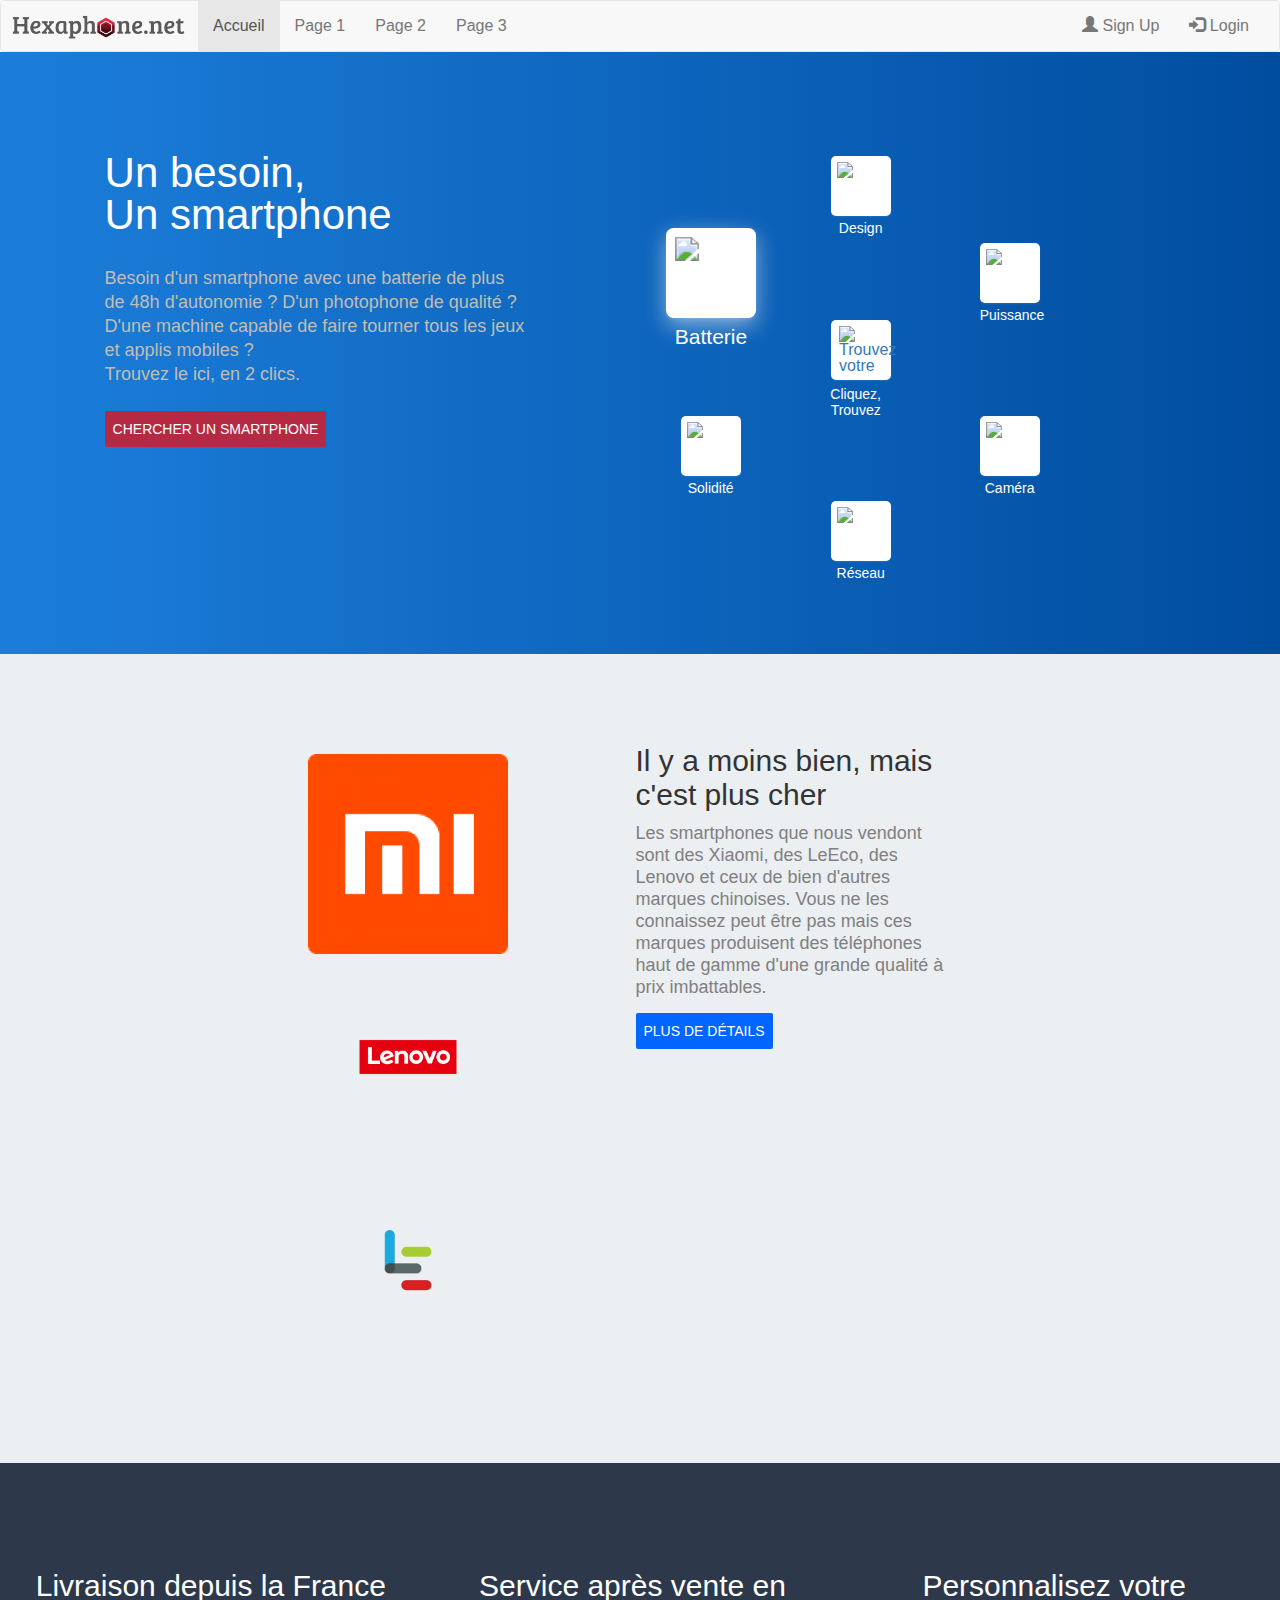
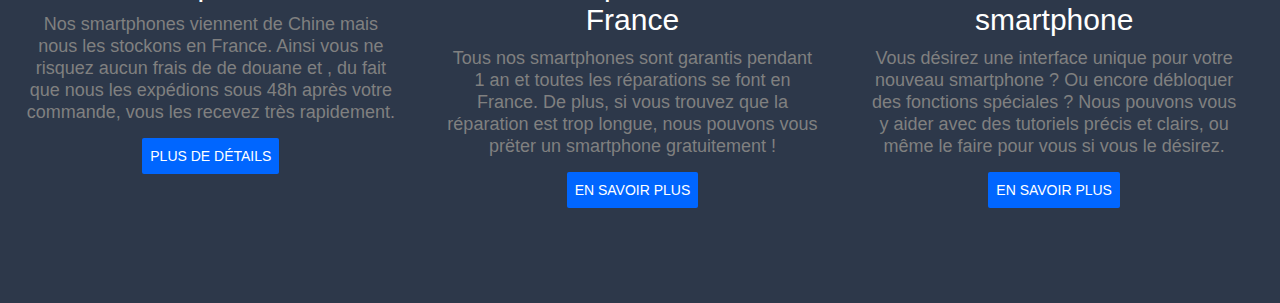
==== commit a7ea095d: "Step 2 finished, but no CSS opti" ====
--- a/index.html
+++ b/index.html
@@ -203,32 +203,37 @@
                 </div>
                 -->
                 <div class="wrapper promote_wrapper ">
-                    <div id="pros1" class="inline_block centered_block promote_block">
-                        <i class="main_icon">
-                        </i>
-                        <span class="promote_title"> Livraison depuis la France </span>
-                        <p class="promote"> Tous nos smartphones sont stockées en France. Aucun frais de douane,
-                             frais de ports offerts.</p>
-                        <a class="button_perso main_button blue_button" href="#hexacore"> Plus de détails </a>
-                    </div>
-
-                    <div id="pros2" class="inline_block centered_block promote_block">
-                        <i class="main_icon">
-                        </i>
-                        <span class="promote_title"> Service après vente en France </span>
-                        <p class="promote"> Nos smartphones sont garantis pendant 1 an, toutes les réparations se font en France.</p>
-                        <a class="button_perso main_button blue_button" href="#hexacore"> En savoir plus </a>
-                    </div>
-                    <div id="pros3" class="inline_block centered_block promote_block">
-                        <i class="main_icon">
-                        </i>
-                        <span class="promote_title"> Satisfait ou remboursé </span>
-                        <p class="promote"> Le smartphone que vous avez reçu ne vous convient pas ?
-                            Renvoyez le nous et soyez intégralement remboursé
-                        </p>
-                        <a class="button_perso main_button blue_button" href="#hexacore"> En savoir plus </a>
-                    </div>
-
+                    <div class="row" style="margin-left:0px">
+                        <div id="pros1" class=" centered_block promote_block col-xs-12 col-sm-6 col-md-4 col-lg-4">
+                            <i class="main_icon">
+                            </i>
+                            <span class="promote_title"> Livraison depuis la France </span>
+                            <p class="promote"> Nos smartphones viennent de Chine mais nous les stockons en France.
+                                 Ainsi vous ne risquez aucun frais de de douane et ,
+                                  du fait que nous les expédions sous 48h après votre commande, vous les recevez très rapidement.   </p>
+                            <a class="button_perso main_button blue_button" href="#hexacore"> Plus de détails </a>
+                        </div>
+
+                        <div id="pros2" class="centered_block promote_block col-xs-12 col-sm-6 col-md-4 col-lg-4">
+                            <i class="main_icon">
+                            </i>
+                            <span class="promote_title"> Service après vente en France </span>
+                            <p class="promote"> Tous nos smartphones sont garantis pendant 1 an et toutes les réparations se
+                                font en France. De plus, si vous trouvez que la réparation est trop longue, nous pouvons vous prëter
+                                un smartphone gratuitement !</p>
+                            <a class="button_perso main_button blue_button" href="#hexacore"> En savoir plus </a>
+                        </div>
+                        <div id="pros3" class="centered_block promote_block col-xs-12 col-sm-12 col-md-4 col-lg-4  ">
+                            <i class="main_icon">
+                            </i>
+                            <span class="promote_title"> Personnalisez votre smartphone </span>
+                            <p class="promote"> Vous désirez une interface unique pour votre nouveau smartphone ?
+                                Ou encore débloquer des fonctions spéciales ? Nous pouvons vous y aider
+                                avec des tutoriels précis et clairs, ou même le faire pour vous si vous le désirez.
+                            </p>
+                            <a class="button_perso main_button blue_button" href="#hexacore"> En savoir plus </a>
+                        </div>
+                    </div>
                 </div>
             </section>
             <div style="display:none">
--- a/style.css
+++ b/style.css
@@ -148,10 +148,11 @@
 }
 .centered_block {
     text-align: center;
+    padding-bottom: 20px;
 }
 
 .promote_block {
-    max-width: 90%;
+    
     padding: 0px 25px;
 }
 .text_block {
--- a/hexastyle.css
+++ b/hexastyle.css
@@ -1,8 +1,8 @@
 .hexa_block {
     width: 543px;
     height: 494px;
-    max-width: 99%;
-    max-height: 99%;
+    max-width: 100%;
+    max-height: 100%;
     position: relative;
     margin:auto;
 
--- a/phoneListstyle.css
+++ b/phoneListstyle.css
@@ -1,17 +1,16 @@
 .phone_stat {
 
-
     max-width: 350px;
-    min-width: 270px;
+    min-width: 280px;
     color: black;
-    margin: 20px auto;
+    margin: 20px ;
     background-color: white;
     border-radius: 10px;
     border-width: 2px;
     border-color: gray;
     border-style: solid;
     box-shadow: 0px 0px 4px 6px rgba(0,0,0,0.2);
-    height: 220px;
+    /*height: 220px;*/
 }
 .flex-row {
     display: flex; /* contexte sur le parent */
@@ -23,11 +22,13 @@
     margin: auto;
     height: 99%;
     padding-right: 0px;
+
 }
 .phone_title {
     text-align: center;
     padding-top: 10px;
     height: 35px;
+    z-index: 99999999999999001;
 }
 
 .img_block {
@@ -44,7 +45,33 @@
     max-height: 80% !important;
     max-width: 90% !important;
 }
+.circle_rank {
+    position: absolute;
+    display: flex;
+    width: 40px;
+    height: 40px;
+    border-radius: 20px;
+    margin-top: -15px;
+    margin-left: -15px;
+    background-color: #1b7dd9;
+    color: white;
 
+    font-size: 26px;
+    opacity: 0.90;
+}
+
+.circle_rank-number {
+    margin:auto;
+    -webkit-animation: neon1 1.5s ease-in-out infinite alternate;
+  -moz-animation: neon1 1.5s ease-in-out infinite alternate;
+  animation: neon1 1.5s ease-in-out infinite alternate;
+}
+.button-xs {
+    width: 200px;
+    position: relative;
+    top: -10px;
+
+}
 .price {
     display: block;
     max-width: 300px;
@@ -74,4 +101,8 @@
         max-height: 250px;
         margin: 20px auto;
     }
+    .row {
+        padding-right: 15px;
+        padding-left: : 15px;
+    }
 }
